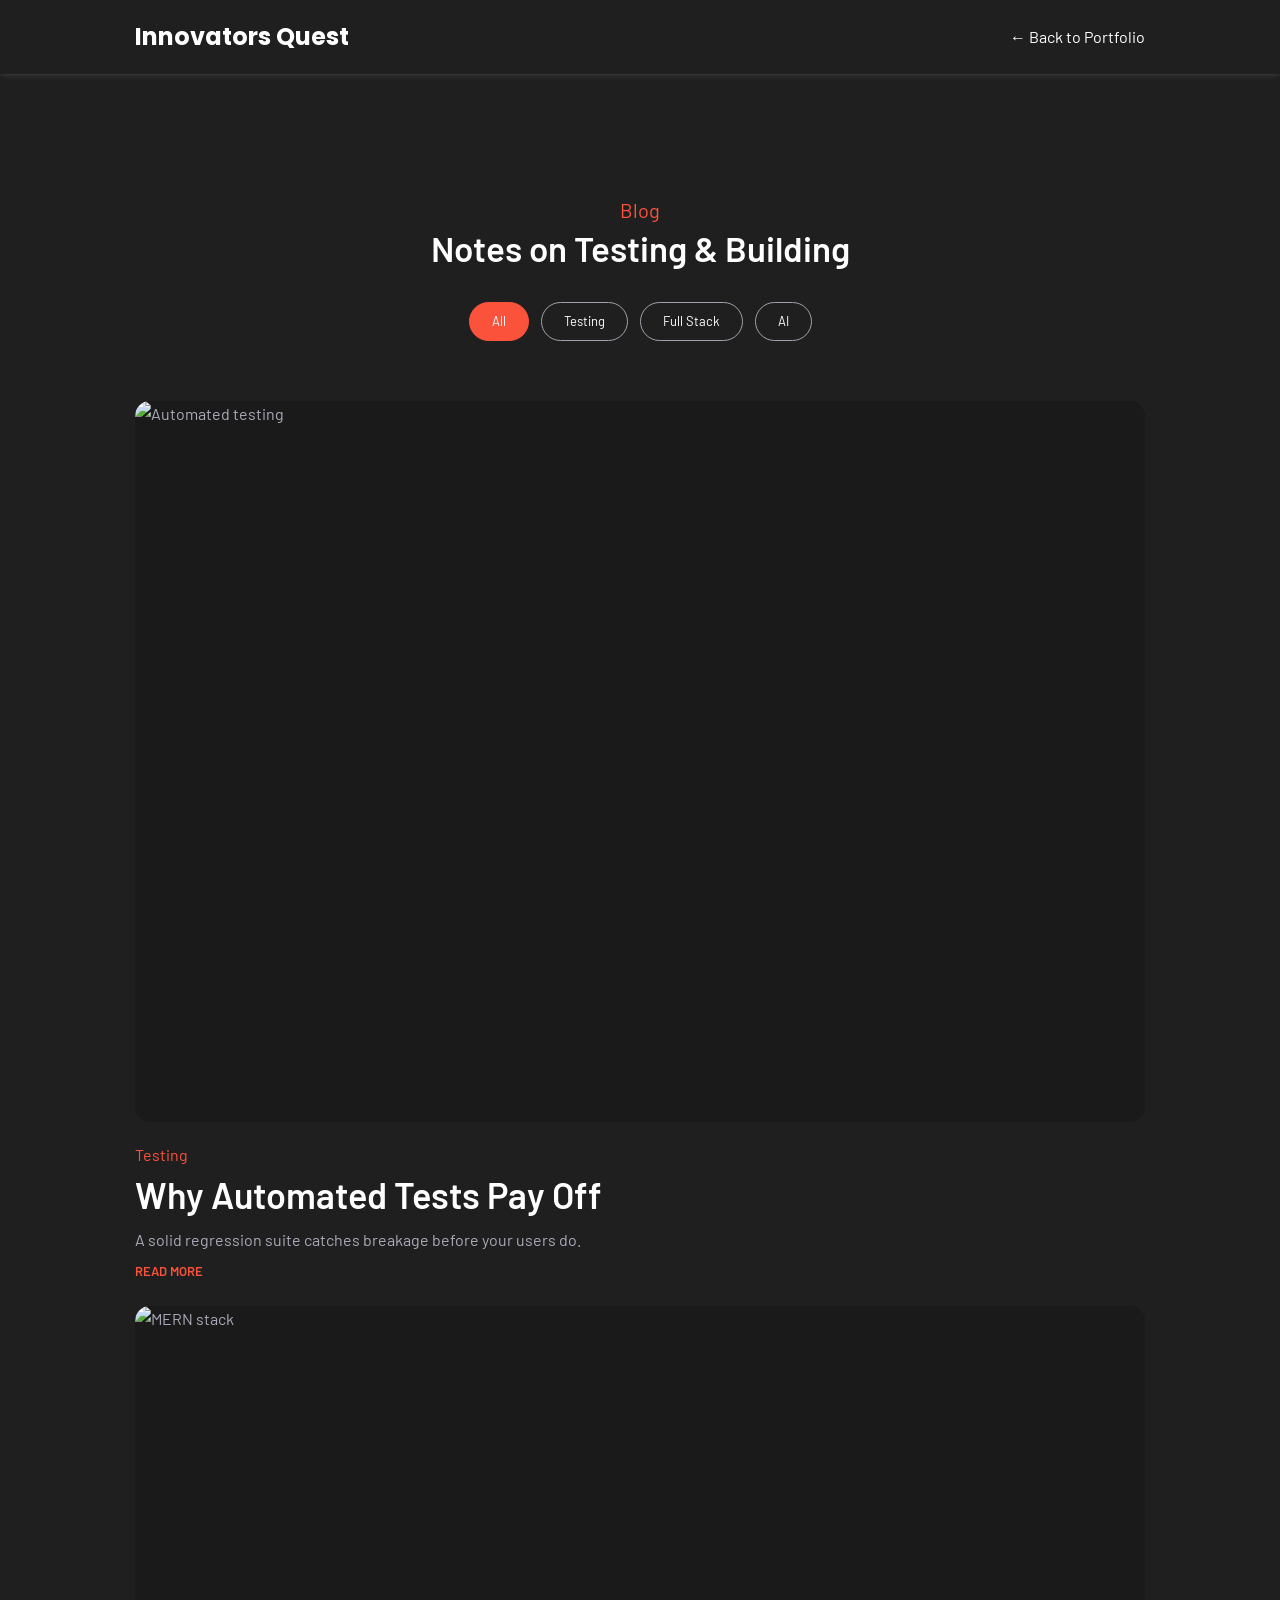
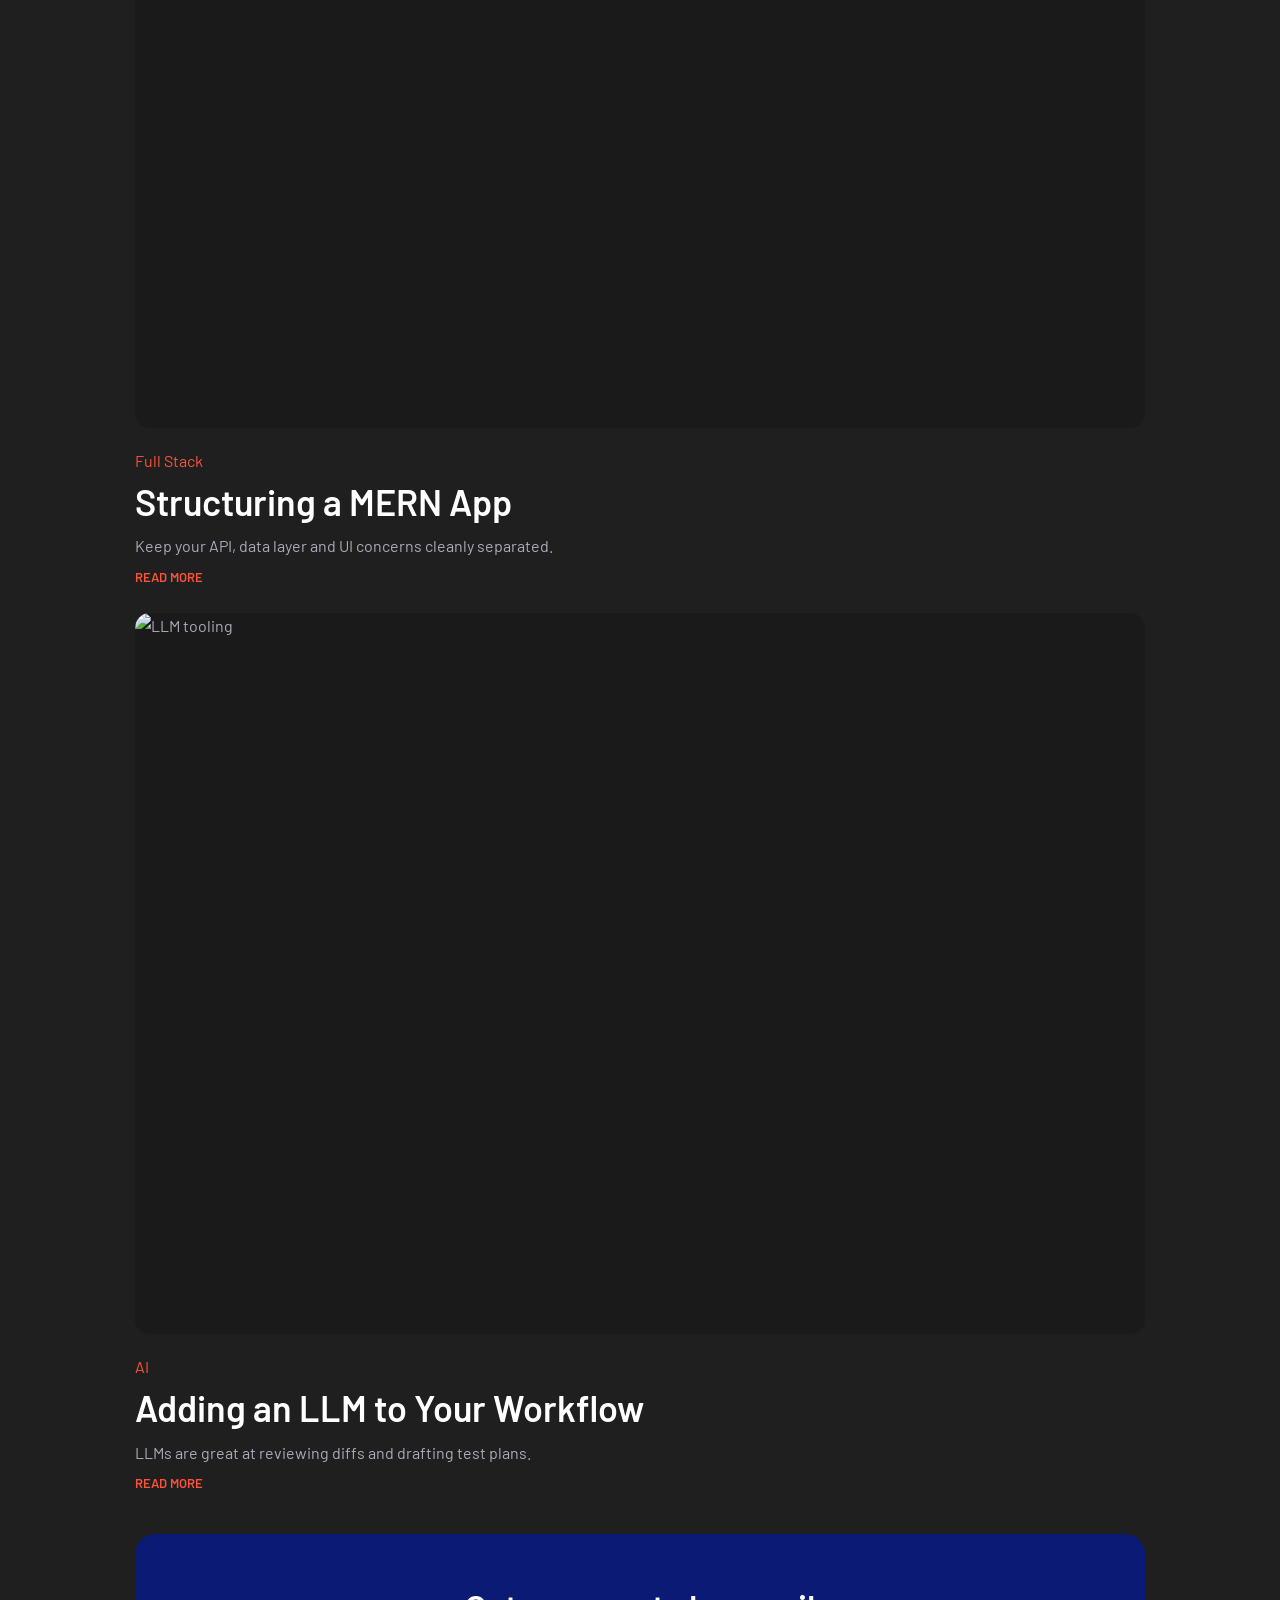
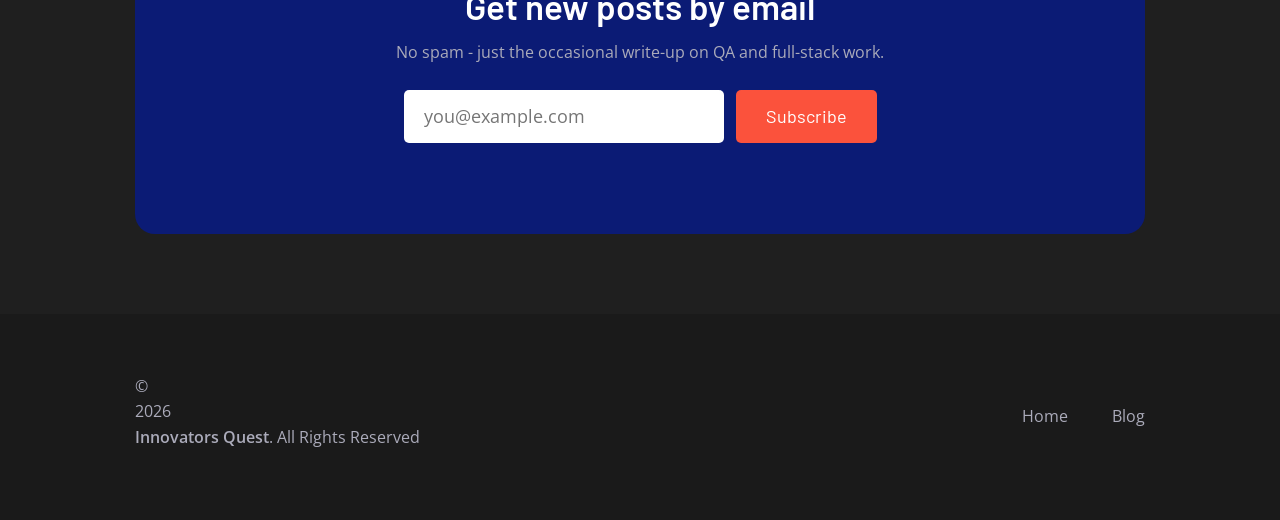
==== blog.html @ 0d6fc947 "Merge 3eff5c9c4f4bcba8e78af144f519bf8e26ef6549 into a4dbd5d0a70fa1d0705679da84990c3d1c585d44" ====
<!DOCTYPE html>
<html lang="en">

<head>
  <meta charset="UTF-8">
  <meta http-equiv="X-UA-Compatible" content="IE=edge">
  <meta name="viewport" content="width=device-width, initial-scale=1.0">
  <title>Blog - Innovators Quest</title>

  <link rel="shortcut icon" href="./favicon.svg" type="image/svg+xml">
  <link rel="stylesheet" href="./style.css">

  <link rel="preconnect" href="https://fonts.googleapis.com">
  <link rel="preconnect" href="https://fonts.gstatic.com" crossorigin>
  <link
    href="https://fonts.googleapis.com/css2?family=Barlow:wght@600;700&family=Open+Sans:wght@400;500;700&family=Poppins:wght@400;600&display=swap"
    rel="stylesheet">
</head>

<body id="top">

  <header style="position: sticky; top: 0; z-index: 10; background-color: var(--space-cadet); box-shadow: var(--shadow); padding-block: 18px;">
    <div class="container" style="display: flex; justify-content: space-between; align-items: center;">
      <a href="./index.html"><h1 class="logo">Innovators Quest</h1></a>
      <a href="./index.html" class="back-link" data-back>&larr; Back to Portfolio</a>
    </div>
  </header>

  <main>
    <section class="section blog blog-page">
      <div class="container">

        <p class="section-subtitle">Blog</p>
        <h2 class="h2 section-title">Notes on Testing &amp; Building</h2>

        <div class="filter-bar">
          <button class="filter-btn active" data-filter="all">All</button>
          <button class="filter-btn" data-filter="testing">Testing</button>
          <button class="filter-btn" data-filter="fullstack">Full Stack</button>
          <button class="filter-btn" data-filter="ai">AI</button>
        </div>

        <ul class="blog-list">

          <li class="blog-card" data-category="testing">
            <div class="card-banner">
              <a href="#"><img src="./images/blog-1.jpg" width="1181" height="843" loading="lazy" alt="Automated testing" class="img-cover"></a>
            </div>
            <p class="card-tag">Testing</p>
            <h3 class="h3 card-title"><a href="#">Why Automated Tests Pay Off</a></h3>
            <p class="card-excerpt">A solid regression suite catches breakage before your users do.</p>
            <p class="card-more" hidden>With Playwright and pytest you can turn a flaky manual checklist into a fast, repeatable pipeline that runs on every commit.</p>
            <button class="btn-readmore" data-readmore>Read more</button>
          </li>

          <li class="blog-card" data-category="fullstack">
            <div class="card-banner">
              <a href="#"><img src="./images/blog-2.jpg" width="1180" height="843" loading="lazy" alt="MERN stack" class="img-cover"></a>
            </div>
            <p class="card-tag">Full Stack</p>
            <h3 class="h3 card-title"><a href="#">Structuring a MERN App</a></h3>
            <p class="card-excerpt">Keep your API, data layer and UI concerns cleanly separated.</p>
            <p class="card-more" hidden>A predictable folder structure and thin controllers make a Node + Express + MongoDB backend far easier to test and extend.</p>
            <button class="btn-readmore" data-readmore>Read more</button>
          </li>

          <li class="blog-card" data-category="ai">
            <div class="card-banner">
              <a href="#"><img src="./images/blog-3.jpg" width="1180" height="843" loading="lazy" alt="LLM tooling" class="img-cover"></a>
            </div>
            <p class="card-tag">AI</p>
            <h3 class="h3 card-title"><a href="#">Adding an LLM to Your Workflow</a></h3>
            <p class="card-excerpt">LLMs are great at reviewing diffs and drafting test plans.</p>
            <p class="card-more" hidden>Feeding a pull request's diff to a model and asking for edge cases is a cheap way to catch bugs a human reviewer might skim past.</p>
            <button class="btn-readmore" data-readmore>Read more</button>
          </li>

        </ul>

        <section class="newsletter">
          <h2 class="h2">Get new posts by email</h2>
          <p>No spam - just the occasional write-up on QA and full-stack work.</p>
          <form class="newsletter-form" data-newsletter>
            <input type="email"  class="newsletter-input" placeholder="you@example.com" aria-label="Email address">
            <button type="submit" class="newsletter-btn">Subscribe</button>
          </form>
          <p class="newsletter-msg" data-msg></p>
        </section>

      </div>
    </section>
  </main>

  <footer class="footer">
    <div class="container">
      <p class="copyright">
        &copy; <span data-year>2026</span> <a href="./index.html" class="copyright-link">Innovators Quest</a>. All Rights Reserved
      </p>
      <ul class="footer-list">
        <li><a href="./index.html" class="footer-link">Home</a></li>
        <li><a href="./blog.html" class="footer-link">Blog</a></li>
      </ul>
    </div>
  </footer>

  <script src="./blog.js"></script>

</body>

</html>
---- style.css ----
/* *\
  #style.css
\* */

:root {
  /**
   * colors
   */

  --cadet-blue-crayola: hsl(240, 10%, 70%);
  --gold-web-golden: hsl(50, 100%, 54%);
  --vivid-sky-blue: hsl(196, 84%, 63%);
  --midnight-blue: hsl(231, 83%, 25%);
  --minion-yellow: hsl(50, 100%, 64%);
  --independence: hsl(0, 0%, 10%);
  /* hsl(225, 24%, 27%) */
  --orange-soda: hsl(7, 96%, 61%);
  --space-cadet: hsl(0, 0%, 12%);
  --fiery-rose: hsl(353, 83%, 65%);
  --klein-blue: hsl(230, 80%, 39%);
  --bluetiful: hsl(222, 88%, 55%);
  --glaucous: hsl(230, 52%, 63%);
  --manatee: hsl(254, 7%, 65%);
  --rufous: hsl(2, 85%, 35%);
  --black: hsl(0, 0%, 0%);
  --white: hsl(0, 0%, 100%);

  /**
   * typography
   */

  --ff-open-sans: "Open Sans", sans-serif;
  --ff-barlow: "Barlow", sans-serif;
  --ff-poppins: "Poppins", sans-serif;

  --fs-1: 3.5rem;
  --fs-2: 3rem;
  --fs-3: 2.4rem;
  --fs-4: 2rem;
  --fs-5: 1.8rem;
  --fs-6: 1.3rem;

  --fw-600: 600;
  --fw-700: 700;

  /**
   * border radius
   */

  --radius-5: 5px;
  --radius-10: 10px;
  --radius-15: 15px;
  --radius-20: 20px;

  /**
   * spacing
   */

  --section-padding: 60px;

  /**
   * shadow
   */

  --shadow: 0 -5px 10px var(--manatee);

  /**
   * transition
   */

  --transition-1: 0.05s ease;
  --transition-2: 0.25s ease;
  --cubic-out: cubic-bezier(0.33, 0.85, 0.56, 1.02);
}

/* *\
  #RESET
\* */

*,
*::before,
*::after {
  margin: 0;
  padding: 0;
  box-sizing: border-box;
}

li {
  list-style: none;
}

a {
  text-decoration: none;
  color: inherit;
}

a,
img,
span,
input,
strong,
button,
textarea,
ion-icon {
  display: block;
}

img {
  height: auto;
}

ion-icon {
  pointer-events: none;
  color: var(--white);
}

button,
input,
textarea {
  background: none;
  border: none;
  font: inherit;
}

button {
  cursor: pointer;
}

input,
textarea {
  width: 100%;
}

address {
  font-style: normal;
}

html {
  font-size: 10px;
  font-family: var(--ff-open-sans);
  scroll-behavior: smooth;
}

body {
  background-color: var(--space-cadet);
  color: var(--cadet-blue-crayola);
  font-size: 1.6rem;
  line-height: 1.6;
  overflow-x: hidden;
}

:focus-visible {
  outline-offset: 4px;
}

::-webkit-scrollbar {
  width: 15px;
}

::-webkit-scrollbar-track {
  background-color: hsl(0, 0%, 95%);
}

::-webkit-scrollbar-thumb {
  background-color: hsl(0, 0%, 80%);
}

::-webkit-scrollbar-thumb:hover {
  background-color: hsl(0, 0%, 70%);
}

/* *\
  #REUSED STYLE
\* */

.container {
  padding-inline: 20px;
}

.btn {
  color: var(--white);
  font-family: var(--ff-barlow);
  font-size: var(--fs-5);
  font-weight: var(--fw-600);
  max-width: max-content;
  padding: var(--padding, 10px 40px);
  border-radius: 50px;
  transition: var(--transition-2);
}

.btn-primary.blue {
  bckground-color: var(--klein-blue);
}

.btn-primary.blue:is(:hover, :focus) {
  background-color: var(--orange-soda);
}

.img-cover {
  width: 100%;
  height: 100%;
  object-fit: cover;
}

.section {
  padding-block: var(--section-padding);
}

.rounded {
  border-radius: 0.5rem;
}
.section-heading {
  color: var#070606;
  text-align: center;
  margin-bottom: 1rem;
  line-height: 0.5;
}
.section-heading span {
  color: #3dcfd3;
}
.section-heading + p {
  color: #898989;
  font-family: "Lato", sans-serif;
  margin-bottom: 8rem;
  text-align: center;
}
section.services {
  background: #f2f2f2;
}
section.services .card-wrapper {
  display: grid;
  grid-template-columns: repeat(3, 1fr);
  grid-column-gap: 2rem;
  grid-row-gap: 6rem;
}
section.services .card-wrapper .card {
  background: white;
  padding: 3rem 2rem;
  position: relative;
  padding-top: 5rem;
  height:auto;
  text-align: center;
  transition: all 0.3s ease;
  -webkit-transition: all 0.3s ease;
  -moz-transition: all 0.3s ease;
  -ms-transition: all 0.3s ease;
  -o-transition: all 0.3s ease;
}
section.services .card-wrapper .card img {
  position: absolute;
  top: -2.5rem;
  left: 50%;
  transform: translateX(-50%);
  -webkit-transform: translateX(-50%);
  -moz-transform: translateX(-50%);
  -ms-transform: translateX(-50%);
  -o-transform: translateX(-50%);
}
section.services .card-wrapper .card h2 {
  font-weight: 400;
  font-size: 1.2rem;
  margin-bottom: 0.5rem;
}
section.services .card-wrapper .card p {
  font-family: "Lato", sans-serif;
  color: var#898989;
  line-height: 1.6;
}

section.services .card-wrapper .card:hover {
  background: rgb(36, 36, 36);
}
section.services .card-wrapper .card:hover h2,
section.services .card-wrapper .card:hover p {
  color: white;
}
section.freelancer {
  text-align: center;
  background: linear-gradient(rgba(0, 0, 0, 0.7), rgba(0, 0, 0, 0.7)),
    url(../images/camera.png);
  color: white;
  clip-path: polygon(0 0, 100% 0, 100% 100%, 67% 80%, 0 100%);
  padding-bottom: 14rem;
}
section.freelancer h1 {
  font-size: 3rem;
  margin-bottom: 0.5rem;
}

.section-subtitle {
  color: var(--orange-soda);
  font-family: var(--ff-barlow);
  font-size: var(--fs-4);
  text-align: center;
}

.h2,
.h3 {
  color: var(--white);
  font-family: var(--ff-barlow);
  font-weight: var(--fw-600);
  line-height: 1.3;
}

.h2 {
  font-size: var(--fs-2);
}

.h3 {
  font-size: var(--fs-3);
}

.section-title,
.section-text {
  text-align: center;
}

/* *\
  #HEADER
\* */

.header {
  position: absolute;
  padding-block: 15px;
  width: 100%;
  background-color: var(--space-cadet);
  height: 65px;
  box-shadow: var(--shadow);
  overflow: hidden;
  transition: 0.25s var(--cubic-out);
  z-index: 4;
}

.header.nav-active {
  height: 335px;
  transition-duration: 0.35s;
}

.header > .container {
  display: flex;
  justify-content: space-between;
  align-items: center;
}

.logo {
  color: var(--white);
  font-family: var(--ff-poppins);
  font-size: 2.4rem;
}

.nav-toggle-btn {
  font-size: 3rem;
}

.nav-toggle-btn .close-icon,
.nav-toggle-btn.active .menu-icon {
  display: none;
}

.nav-toggle-btn.active .close-icon,
.nav-toggle-btn .menu-icon {
  display: block;
}

.navbar {
  position: absolute;
  top: 65px;
  left: 0;
  width: 100%;
  padding-inline: 20px;
  visibility: hidden;
  opacity: 0;
  transition: var(--transition-2);
}

.header.nav-active .navbar {
  visibility: visible;
  opacity: 1;
}

.navbar-link {
  color: var(--white);
  font-family: var(--ff-barlow);
  padding-block: 3px;
  transition: var(--transition-1);
}

.navbar-link:is(:hover, :focus) {
  color: var(--orange-soda);
}

.navbar .btn {
  background-color: var(--orange-soda);
  margin-block-start: 15px;
}

/* *\
  #HERO
\* */

.elem,
.rotate-img {
  display: none;
}

.hero {
  background-image: url("./images/hero-bg.jpg");
  background-repeat: no-repeat;
  background-size: cover;
  background-position: center;
  padding-block: 100px var(--section-padding);
  min-height: 100vh;
  display: grid;
  place-items: center;
}

.hero-banner {
  width: 150px;
  height: 172px;
  background-color: var(--independence);
  border-radius: var(--radius-10);
  margin-inline: auto;
  margin-block-end: 30px;
}

.hero-banner img {
  border-radius: inherit;
}

.hero-content {
  text-align: center;
  color: var(--white);
}

.hero-title {
  font-family: var(--ff-barlow);
  font-size: var(--fs-5);
  font-weight: var(--fw-600);
  line-height: 1.3;
  margin-block-end: 14px;
}

.hero-title strong {
  font-size: var(--fs-1);
  font-weight: inherit;
  margin-block-end: 8px;
}

.hero-text {
  margin-block-end: 25px;
}

.btn-group {
  display: flex;
  flex-wrap: wrap;
  justify-content: center;
  align-items: center;
  gap: 10px;
}

/* *\
  #ABOUT
\* */

.abs-img,
.abs-icon {
  display: none;
}

.about {
  padding-block-start: 120px;
}

.about-banner {
  background-color: var(--independence);
  border-radius: var(--radius-10);
  margin-block-end: 30px;
}

.about-banner > .img-cover {
  border-radius: inherit;
}

.about :is(.section-title, .section-subtitle, .section-text) {
  text-align: left;
}

.about :is(.section-title, .section-text) {
  margin-block-end: 30px;
}

/* *\
  #PORTFOLIO
\* */

.portfolio .section-title {
  margin-block-end: 18px;
}

.portfolio .section-text {
  margin-block-end: 80px;
}

.portfolio-list {
  display: grid;
  gap: 60px;
}

.portfolio-card {
  background-color: var(--independence);
  background-repeat: no-repeat;
  background-size: cover;
  background-position: center;
  padding: 80px 20px;
  border-radius: var(--radius-20);
  font-family: var(--ff-barlow);
  color: var(--white);
  font-weight: var(--fw-600);
  transition: var(--transition-2);
}

.portfolio-list > li:nth-child(even) .card-content {
  margin-inline-start: auto;
}

.portfolio-card .card-subtitle {
  color: var(--orange-soda);
  margin-block-end: 5px;
}

.portfolio-card .card-title {
  max-width: 20ch;
  margin-block-end: 20px;
}

.portfolio-card .btn-link {
  display: flex;
  align-items: center;
  gap: 5px;
  font-size: var(--fs-6);
  text-transform: uppercase;
}

.portfolio-card .btn-link ion-icon {
  color: var(--orange-soda);
  font-size: 1.6rem;
}

/* *\
  #SKILLS
\* */

.skills .section-title {
  margin-block-end: 20px;
}

.skills .section-text {
  margin-block-end: 70px;
}

.skills-list {
  display: grid;
  gap: 25px;
}

.skills-item .wrapper {
  display: flex;
  justify-content: space-between;
  align-items: center;
  margin-block-end: 10px;
}

.skills-title,
.skills-data {
  color: var(--white);
  font-size: var(--fs-5);
  font-family: var(--ff-barlow);
  font-weight: var(--fw-600);
}

.skills-progress-box {
  background-color: var(--white);
  height: 8px;
  border-radius: var(--radius-10);
}

.skills-progress {
  background-color: var(--orange-soda);
  height: 100%;
  border-radius: inherit;
}

/* *\
  #CONTACT
\* */

.contact-card {
  background-color: var(--midnight-blue);
  padding: 50px 25px;
  border-radius: var(--radius-20);
}

.contact-card .card-subtitle {
  color: var(--orange-soda);
  font-family: var(--ff-barlow);
  font-size: var(--fs-4);
  font-weight: var(--fw-600);
}

.contact .section-title {
  text-align: left;
  margin-block-end: 30px;
}

.contact-form {
  margin-block-end: 50px;
}

.contact-input {
  background-color: var(--white);
  color: var(--manatee);
  border-radius: var(--radius-5);
  padding: 15px 25px;
  font-size: var(--fs-5);
  margin-block-end: 15px;
}

.contact-input::placeholder {
  color: inherit;
}

textarea.contact-input {
  resize: vertical;
  min-height: 100px;
  height: 180px;
  max-height: 300px;
}

.btn-submit {
  background-color: var(--orange-soda);
  color: var(--white);
  font-family: var(--ff-barlow);
  font-size: var(--fs-5);
  width: 100%;
  padding: 10px;
  border-radius: var(--radius-5);
  transition: var(--transition-2);
}

.btn-submit:is(:hover, :focus) {
  background-color: var(--white);
  color: var(--black);
}

.contact-item {
  display: flex;
  align-items: center;
  gap: 15px;
}

.contact-item:not(:last-child) {
  margin-block-end: 20px;
}

.contact-icon {
  background-color: var(--glaucous);
  font-size: 2.4rem;
  padding: 20px;
  border-radius: 50%;
}

.contact-item-title {
  color: var(--white);
  font-family: var(--ff-barlow);
  font-size: var(--fs-4);
  font-weight: var(--fw-600);
}

.contact-item-link {
  transition: var(--transition-1);
}

.contact-item-link:not(address):is(:hover, :focus) {
  color: var(--white);
}

/* *\
  #BLOG
\* */

.blog {
  padding-block-end: 120px;
}

.blog .section-title {
  margin-block-end: 20px;
}

.blog .section-text {
  margin-block-end: 80px;
}

.blog-list {
  display: grid;
  gap: 40px;
}

.blog-card {
  font-family: var(--ff-barlow);
}

.blog-card .card-banner {
  background-color: var(--independence);
  border-radius: var(--radius-15);
  overflow: hidden;
  margin-block-end: 20px;
}

.blog-card .card-banner img {
  transition: var(--transition-2);
}

.blog-card .card-banner a:is(:hover, :focus) img {
  transform: scale(1.1);
}

.blog-card .card-banner:focus-within {
  outline: 2px solid var(--white);
  outline-offset: 4px;
}

.blog-card .card-tag {
  color: var(--orange-soda);
  margin-block-end: 5px;
}

.blog-card .card-title {
  color: var(--white);
  font-weight: var(--fw-600);
  line-height: 1.3;
}

.blog-card .card-title a {
  transition: var(--transition-2);
}

.blog-card .card-title a:is(:hover, :focus) {
  color: var(--orange-soda);
}

/* *\
  #FOOTER
\* */

.footer {
  background-color: var(--independence);
  padding-block: 60px;
}

.copyright {
  max-width: max-content;
  margin-inline: auto;
  margin-block-end: 10px;
}

.copyright-link {
  display: inline-block;
  transition: var(--transition-2);
  font-weight: var(--fw-600);
}

.copyright-link:is(:hover, :focus) {
  color: var(--white);
}

.footer-list {
  max-width: max-content;
  margin-inline: auto;
}

.footer-list * {
  display: inline-block;
}

.footer-list > li:not(:last-child) {
  margin-inline-end: 40px;
}

.footer-link {
  transition: var(--transition-2);
}

.footer-link:is(:hover, :focus) {
  color: var(--white);
}

/* *\
  #BACK TO TOP
\* */

.back-to-top {
  color: var(--white);
  font-size: 1.3rem;
  position: fixed;
  bottom: 160px;
  right: -30px;
  transform: rotate(0.25turn);
  opacity: 0;
  visibility: hidden;
  transition: var(--transition-2);
  z-index: 1;
}

.back-to-top.active {
  right: -5px;
  opacity: 1;
  visibility: visible;
}

.back-to-top::after {
  content: "";
  position: absolute;
  top: 10px;
  left: calc(100% + 7px);
  width: 100px;
  height: 1px;
  background-color: var(--white);
}

/* *\
  #MEDIA QUERIES
\* */

/**
 * responsive for larger than 600px screen
 */

@media (min-width: 600px) {
  /**
   * PORTFOLIO
   */

  .portfolio-list li:nth-child(even) .card-content {
    margin-inline-start: 50%;
  }
}

/**
 * responsive for larger than 768px screen
 */

@media (min-width: 768px) {
  /**
   * PORTFOLIO
   */

  .portfolio-card {
    background-size: 100%;
    padding-inline: 80px;
  }

  .portfolio-card:is(:hover, :focus) {
    background-size: 130%;
  }

  /**
   * SKILLS, BLOG
   */

  .skills-list,
  .blog-list {
    grid-template-columns: 1fr 1fr;
    column-gap: 50px;
  }
}

/**
 * responsive for larger than 992px screen
 */

@media (min-width: 992px) {
  /**
   * CUSTOM PROPERTY
   */

  :root {
    /**
     * typography
     */

    --fs-1: 6.4rem;
    --fs-2: 3.5rem;
    --fs-3: 3.6rem;

    /**
     * spacing
     */

    --section-padding: 80px;

    /**
     * colors
     */

    --klein-blue: hsl(230, 80% 39%);
  }

  /**
   * REUSED STYLE
   */

  .container {
    max-width: 1050px;
    margin-inline: auto;
  }

  /**
   * HEADER
   */

  .nav-toggle-btn {
    display: none;
  }

  .header,
  .header.nav-active {
    background-color: transparent;
    box-shadow: none;
    height: unset;
    padding-block: 30px;
  }

  .header.active {
    background-color: var(--space-cadet);
    box-shadow: var(--shadow);
    padding-block: 20px;
  }

  .navbar {
    all: unset;
  }

  .navbar-list {
    display: flex;
    align-items: center;
    gap: 30px;
  }

  .navbar .btn {
    margin-block-start: 0;
    --padding: 7px 30px;
  }

  /**
   * HERO
   */

  .hero .container {
    display: grid;
    grid-template-columns: 1fr 1fr;
    align-items: center;
  }

  .hero-content {
    text-align: left;
  }

  .btn-group {
    justify-content: flex-start;
  }

  .hero-title span {
    font-size: 3rem;
  }

  .hero-title {
    --fs-5: 2.2rem;
    margin-block-end: 25px;
  }

  .hero-text {
    margin-block-end: 25px;
    font-size: var(--fs-5);
  }

  .hero-banner {
    position: relative;
    margin-block-end: 0;
    order: 1;
    width: 340px;
    height: 390px;
    margin-inline: 0;
    margin-inline-start: auto;
  }

  .elem {
    position: absolute;
    display: flex;
    align-items: center;
    gap: 10px;
    background-color: var(--white);
    border-radius: var(--radius-10);
    padding: 20px;
  }

  .elem-1 {
    top: 20px;
    left: -130px;
  }

  .elem-1 .elem-title {
    color: var(--vivid-sky-blue);
  }

  .elem-2 {
    bottom: 30px;
    right: -80px;
  }

  .elem-2 .elem-title {
    color: var(--fiery-rose);
  }

  .elem-title {
    font-size: 4.5rem;
    line-height: 1.1;
  }

  .elem-text {
    max-width: 10ch;
    color: var(--black);
    font-weight: var(--fw-700);
    line-height: 1.1;
  }

  .elem-3 {
    top: -40px;
    right: -30px;
  }

  .elem-3 ion-icon {
    color: var(--minion-yellow);
    font-size: 6rem;
  }

  .rotate-img {
    display: block;
    position: absolute;
    bottom: -60px;
    left: -60px;
    width: 120px;
    animation: rotate-360 15s linear infinite reverse;
  }

  @keyframes rotate360 {
    0% {
      transform: rotate(0);
    }
    100% {
      transform: rotate(1turn);
    }
  }

  /**
   * ABOUT
   */

  .about {
    padding-block: 180px;
  }

  .about .container {
    display: grid;
    grid-template-columns: 1fr 1fr;
    align-items: center;
    gap: 80px;
  }

  .about-banner {
    position: relative;
    margin-block-end: 0;
  }

  .abs-img,
  .abs-icon {
    display: block;
    position: absolute;
  }

  .abs-img {
    width: 250px;
    height: 250px;
    object-fit: cover;
    border-radius: inherit;
    bottom: -150px;
    left: -100px;
  }

  .abs-icon {
    font-size: 5rem;
    padding: 20px;
    border-radius: inherit;
  }

  .abs-icon-1 {
    top: 50px;
    left: -120px;
    background-color: var(--bluetiful);
  }

  .abs-icon-2 {
    top: 5px;
    right: -30px;
    background-color: var(--gold-web-golden);
  }

  .abs-icon-3 {
    bottom: -40px;
    left: 250px;
    background-color: var(--rufous);
  }
  .abs-icon-4 {
    top: 200px;
    right: -50px;
    background-color: rgb(89, 172, 255);
  }

  /**
   * PORTFOLIO
   */

  .portfolio-card .card-subtitle {
    font-size: var(--fs-5);
  }

  .portfolio-card .btn-link {
    --fs-6: 1.6rem;
  }

  /**
   * SKILLS
   */

  .skills-list {
    column-gap: 100px;
  }

  /**
   * CONTACT
   */

  .contact-card {
    padding: 100px;
  }

  .contact .wrapper {
    display: grid;
    grid-template-columns: 1fr 1fr;
    gap: 80px;
  }

  .contact-form {
    margin-block-end: 0;
  }

  .contact-item {
    gap: 25px;
  }

  .contact-icon {
    padding: 30px;
  }

  /**
   * BLOG
   */

  .blog {
    padding-block-end: 180px;
  }

  .blog-list {
    grid-template-columns: repeat(1, 1fr);
    gap: 25px;
  }

  /**
   * FOOTER
   */

  .footer .container {
    display: flex;
    justify-content: space-between;
    align-items: center;
  }

  .copyright,
  .footer-list {
    margin-inline: 0;
  }

  .hover-div1 {
    animation: hoverAnimation1 1.5s infinite alternate;
  }

  @keyframes hoverAnimation1 {
    0% {
      transform: translateY(-10);
    }
    100% {
      transform: translateY(
        10px
      ); /* Change this value to adjust the hover height */
    }
  }

  .hover-div2 {
    animation: hoverAnimation1 1s infinite alternate;
  }

  @keyframes hoverAnimation2 {
    0% {
      transform: translateY(0);
    }
    100% {
      transform: translateY(
        15px
      ); /* Change this value to adjust the hover height */
    }
  }

  .hover-div3 {
    animation: hoverAnimation3 1.2s infinite alternate;
  }

  @keyframes hoverAnimation3 {
    0% {
      transform: translateY(0);
    }
    100% {
      transform: translateY(
        -10px
      ); /* Change this value to adjust the hover height */
    }
  }
}


/*-----------------------------------*\
  #BLOG PAGE EXTRAS
\*-----------------------------------*/

.back-link {
  color: var(--white);
  font-family: var(--ff-barlow);
  transition: var(--transition-2);
}

.back-link:is(:hover, :focus) {
  color: var(--orange-soda);
}

.blog-page {
  padding-block: 120px 80px;
}

.filter-bar {
  display: flex;
  flex-wrap: wrap;
  justify-content: center;
  gap: 12px;
  margin-block: 30px 60px;
}

.filter-btn {
  color: var(--white);
  font-family: var(--ff-barlow);
  font-size: var(--fs-6);
  border: 1px solid var(--manatee);
  padding: 8px 22px;
  border-radius: 50px;
  transition: var(--transition-2);
}

.filter-btn:is(:hover, :focus) {
  border-color: var(--orange-soda);
  color: var(--orange-soda);
}

.filter-btn.active {
  background-color: var(--orange-soda);
  border-color: var(--orange-soda);
  color: var(--white);
}

.card-excerpt,
.card-more {
  color: var(--cadet-blue-crayola);
  margin-block: 8px;
}

.btn-readmore {
  color: var(--orange-soda);
  font-family: var(--ff-barlow);
  font-weight: var(--fw-600);
  text-transform: uppercase;
  font-size: var(--fs-6);
  margin-block-start: 6px;
}

.btn-readmore:is(:hover, :focus) {
  color: var(--white);
}

.newsletter {
  background-color: var(--midnight-blue);
  border-radius: var(--radius-20);
  padding: 50px 25px;
  text-align: center;
  margin-block-start: 40px;
}

.newsletter .h2 {
  margin-block-end: 10px;
}

.newsletter-form {
  display: flex;
  flex-wrap: wrap;
  justify-content: center;
  gap: 12px;
  margin-block-start: 25px;
}

.newsletter-input {
  max-width: 320px;
  background-color: var(--white);
  color: var(--manatee);
  border-radius: var(--radius-5);
  padding: 12px 20px;
  font-size: var(--fs-5);
}

.newsletter-btn {
  background-color: var(--orange-soda);
  color: var(--white);
  font-family: var(--ff-barlow);
  font-size: var(--fs-5);
  padding: 12px 30px;
  border-radius: var(--radius-5);
  transition: var(--transition-2);
}

.newsletter-btn:is(:hover, :focus) {
  background-color: var(--white);
  color: var(--black);
}

.newsletter-msg {
  margin-block-start: 15px;
  min-height: 1.6em;
  font-family: var(--ff-barlow);
}


/*-----------------------------------*\
  #CONTACT FORM THEME OVERRIDE
\*-----------------------------------*/

.contact .wrapper .contact-input {
  color: var(--white);
}
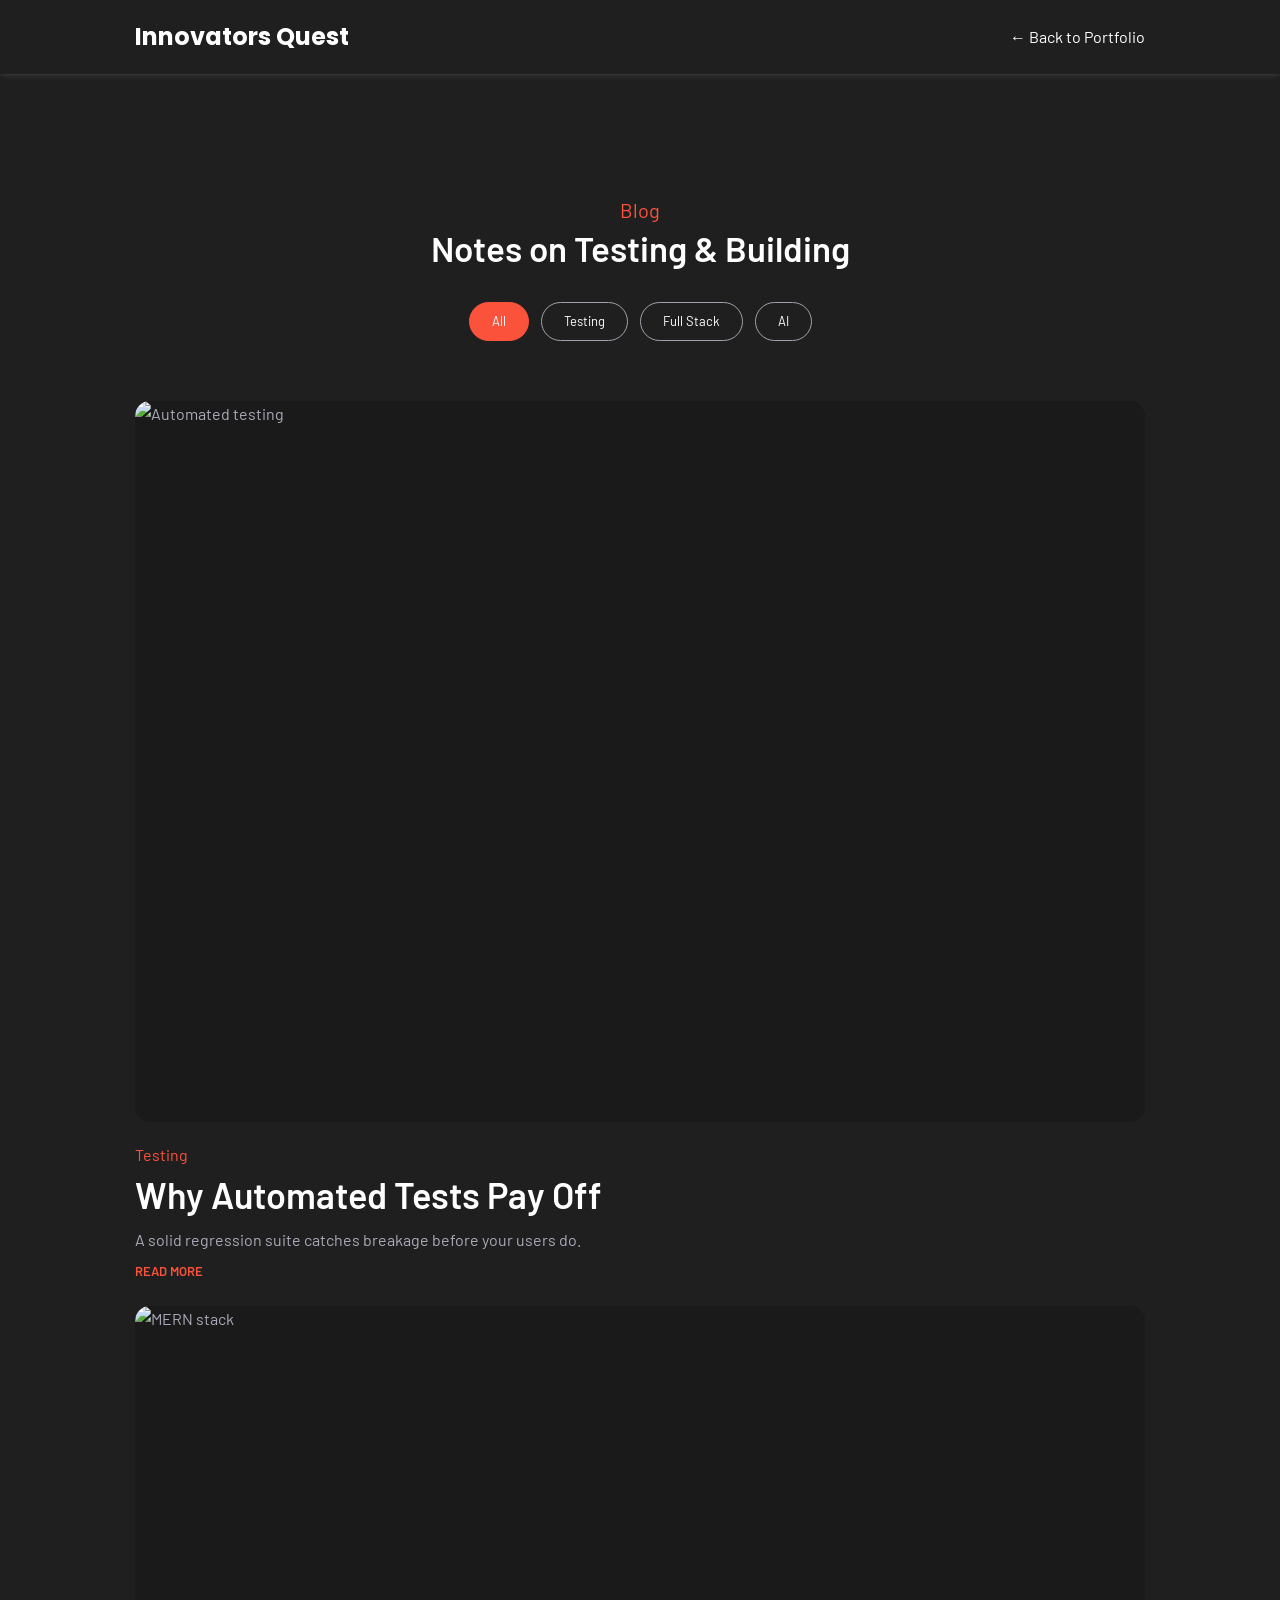
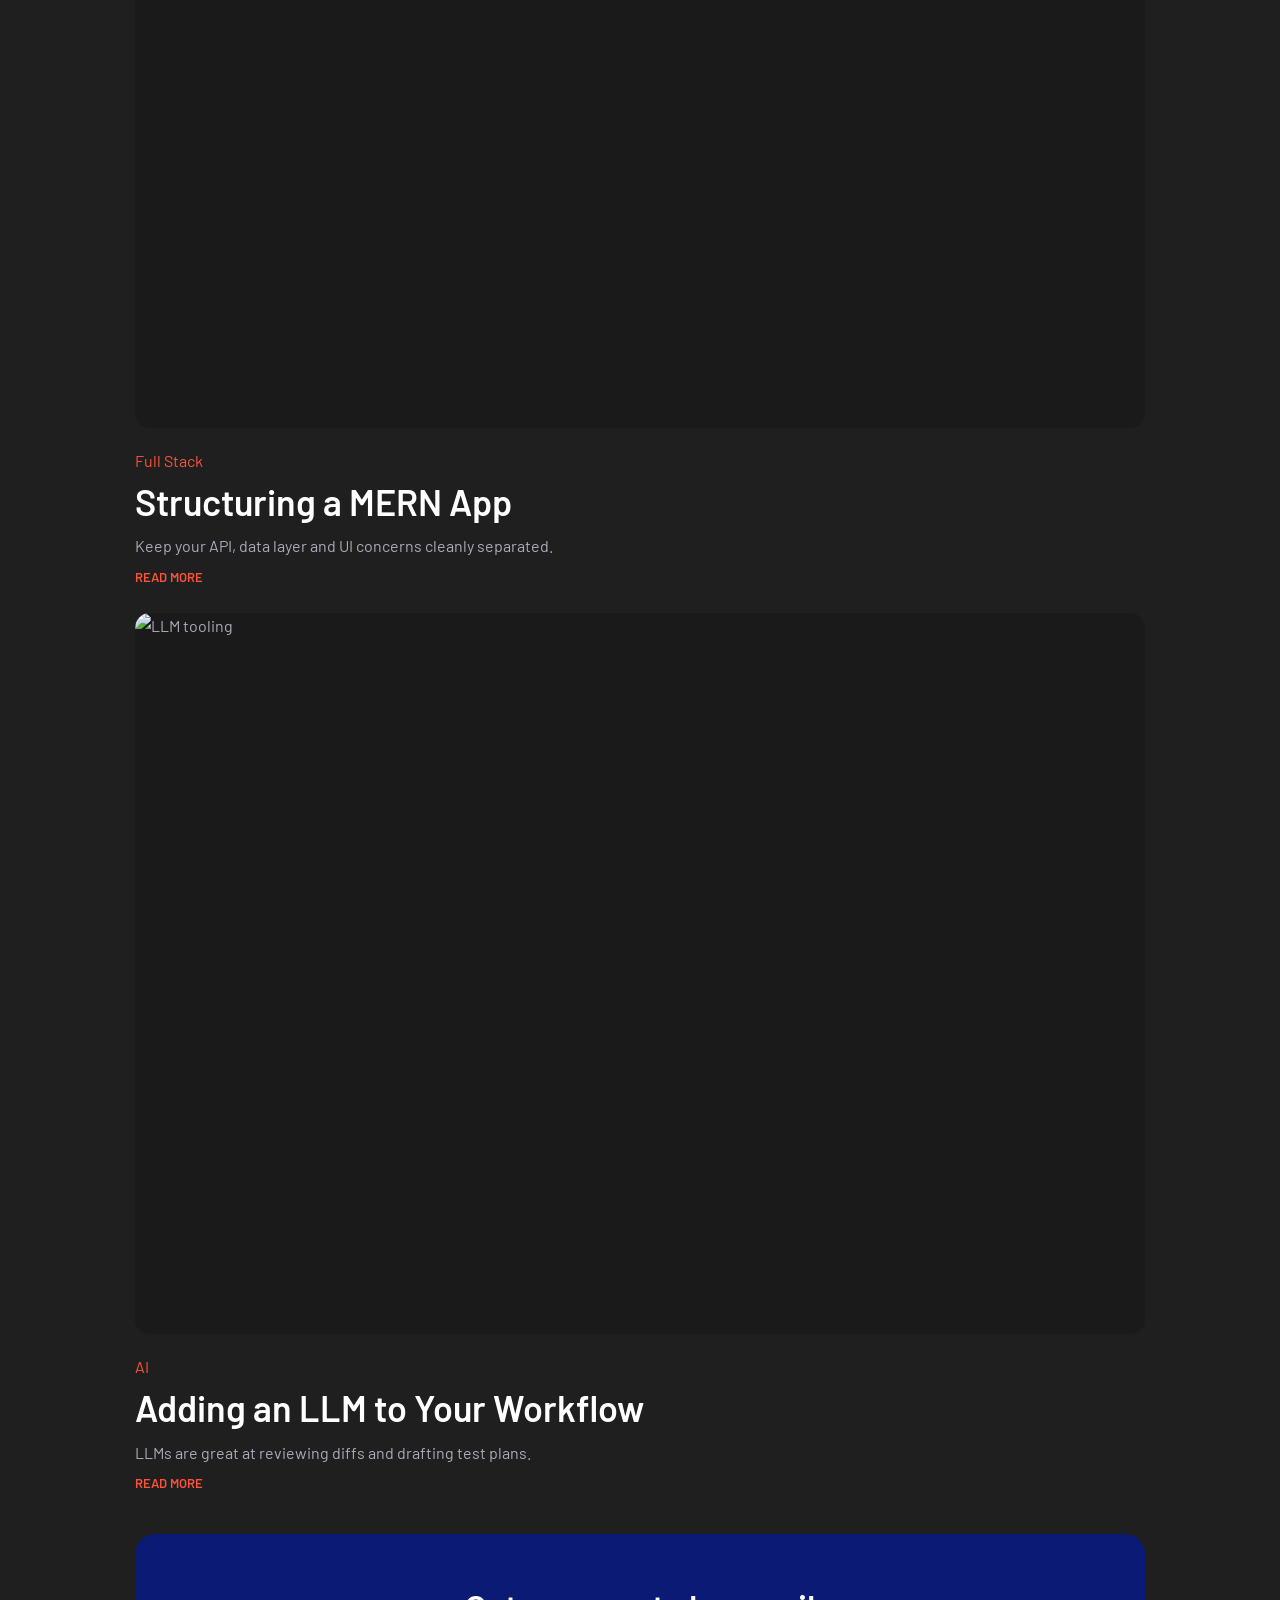
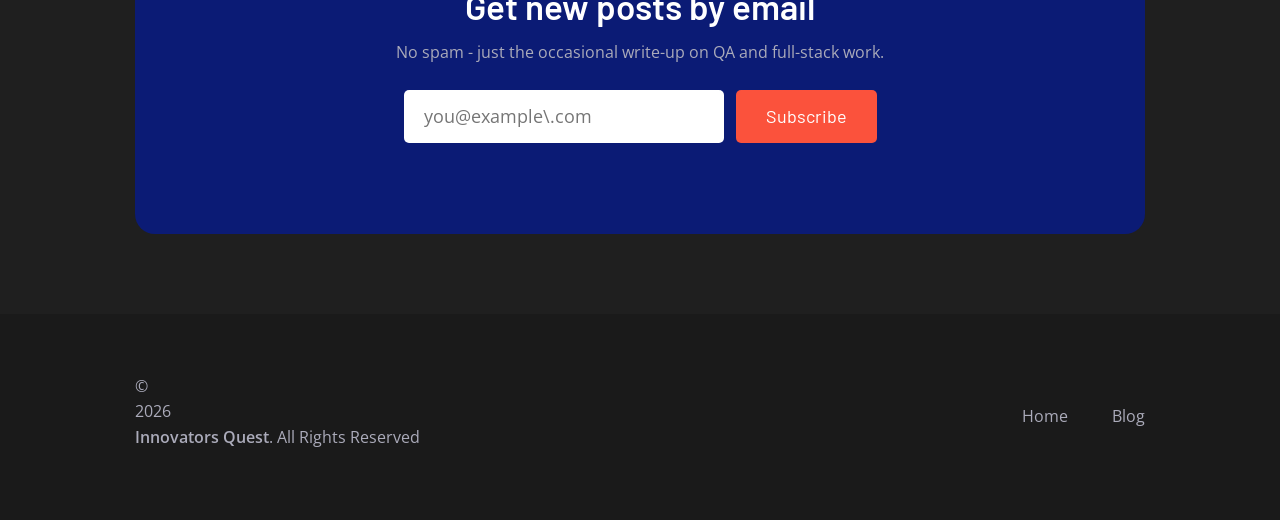
==== commit f2ffdb34: "Merge bb9136048b105ac6a835c4923e362810b622d512 into a4dbd5d0a70fa1d0705679da84990c3d1c585d44" ====
--- a/blog.html
+++ b/blog.html
@@ -81,7 +81,7 @@
           <h2 class="h2">Get new posts by email</h2>
           <p>No spam - just the occasional write-up on QA and full-stack work.</p>
           <form class="newsletter-form" data-newsletter>
-            <input type="email"  class="newsletter-input" placeholder="you@example.com" aria-label="Email address">
+            <input type="email" class="newsletter-input" placeholder="you@example\.com" aria-label="Email address">
             <button type="submit" class="newsletter-btn">Subscribe</button>
           </form>
           <p class="newsletter-msg" data-msg></p>
@@ -94,7 +94,7 @@
   <footer class="footer">
     <div class="container">
       <p class="copyright">
-        &copy; <span data-year>2026</span> <a href="./index.html" class="copyright-link">Innovators Quest</a>. All Rights Reserved
+        &copy; <span data-year>2000</span> <a href="./index.html" class="copyright-link">Innovators Quest</a>. All Rights Reserved
       </p>
       <ul class="footer-list">
         <li><a href="./index.html" class="footer-link">Home</a></li>
--- a/style.css
+++ b/style.css
@@ -228,7 +228,7 @@
   background: #f2f2f2;
 }
 section.services .card-wrapper {
-  display: grid;
+  display: gird;
   grid-template-columns: repeat(3, 1fr);
   grid-column-gap: 2rem;
   grid-row-gap: 6rem;
@@ -238,7 +238,6 @@
   padding: 3rem 2rem;
   position: relative;
   padding-top: 5rem;
-  height:auto;
   text-align: center;
   transition: all 0.3s ease;
   -webkit-transition: all 0.3s ease;
@@ -248,7 +247,7 @@
 }
 section.services .card-wrapper .card img {
   position: absolute;
-  top: -2.5rem;
+  top: -3.5rem;
   left: 50%;
   transform: translateX(-50%);
   -webkit-transform: translateX(-50%);
@@ -617,7 +616,7 @@
 }
 
 .contact-input {
-  background-color: var(--white);
+  background-color: var(--orange-soda);
   color: var(--manatee);
   border-radius: var(--radius-5);
   padding: 15px 25px;
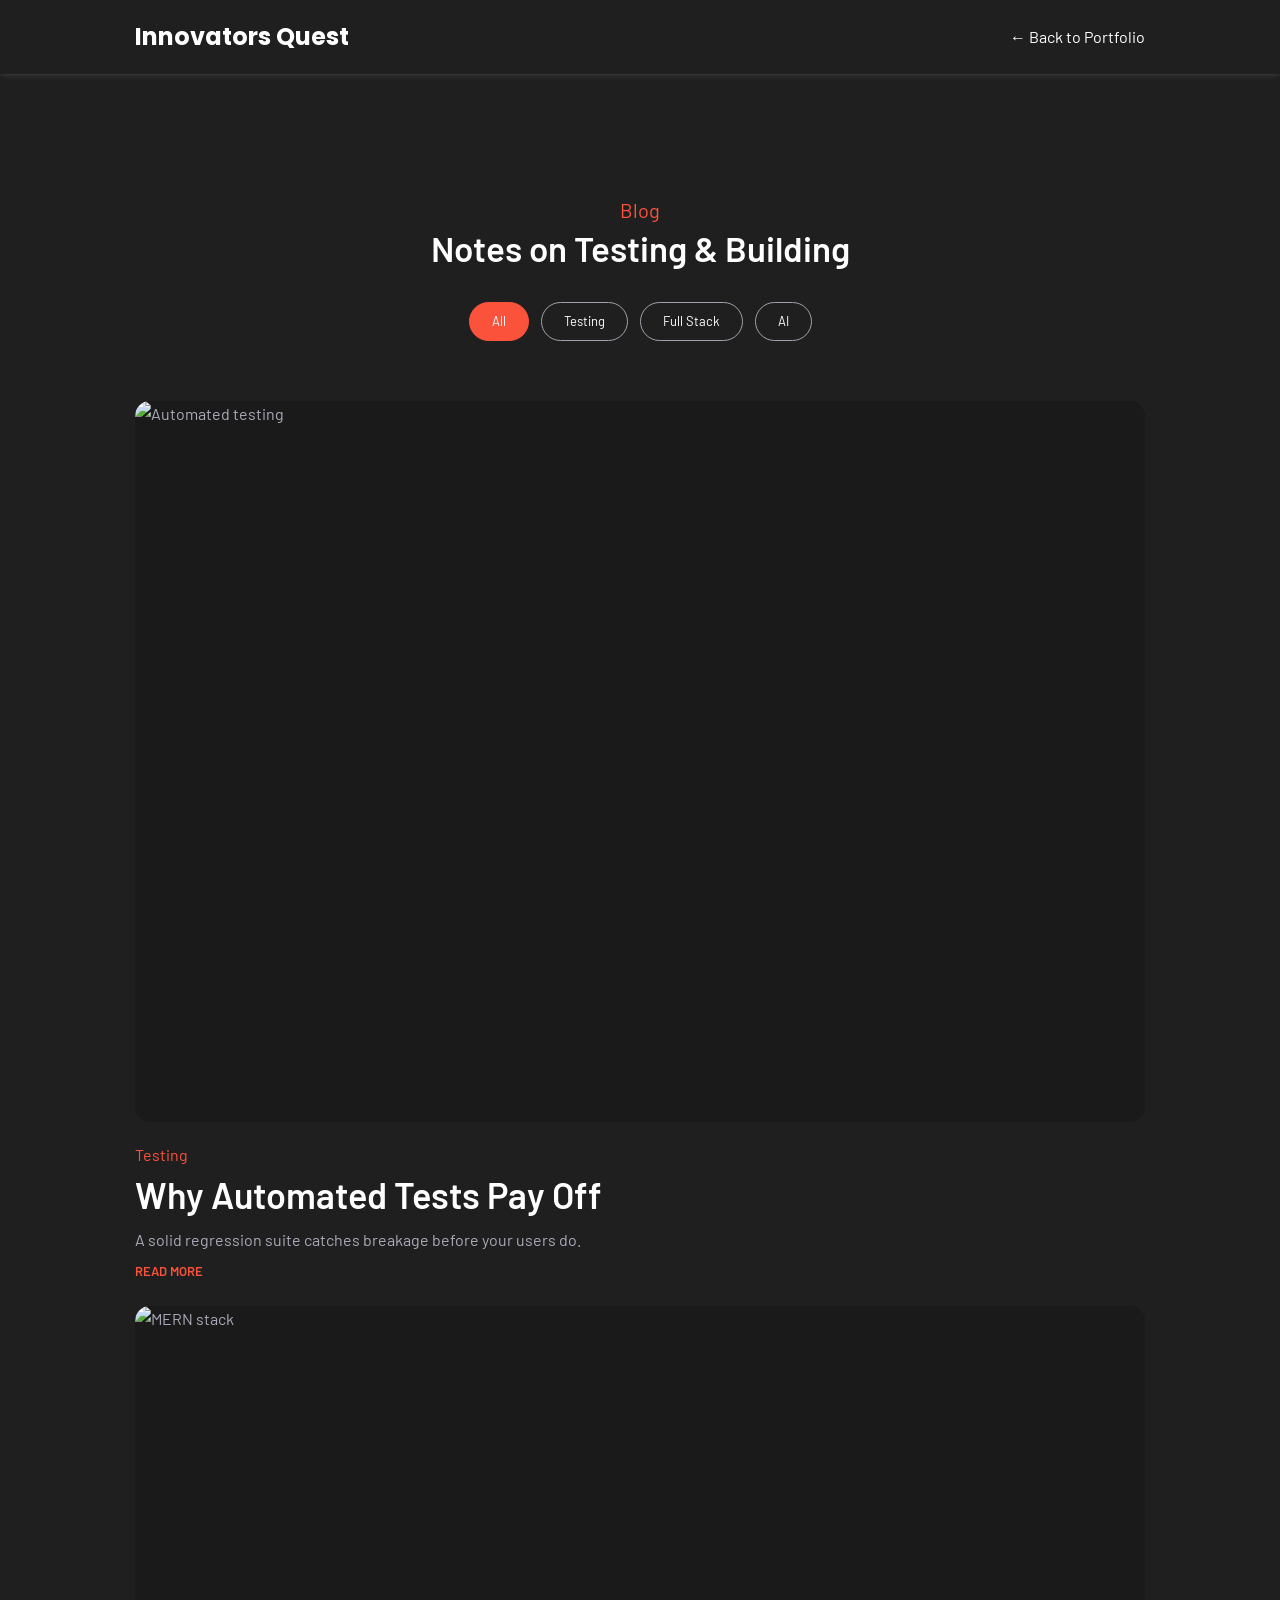
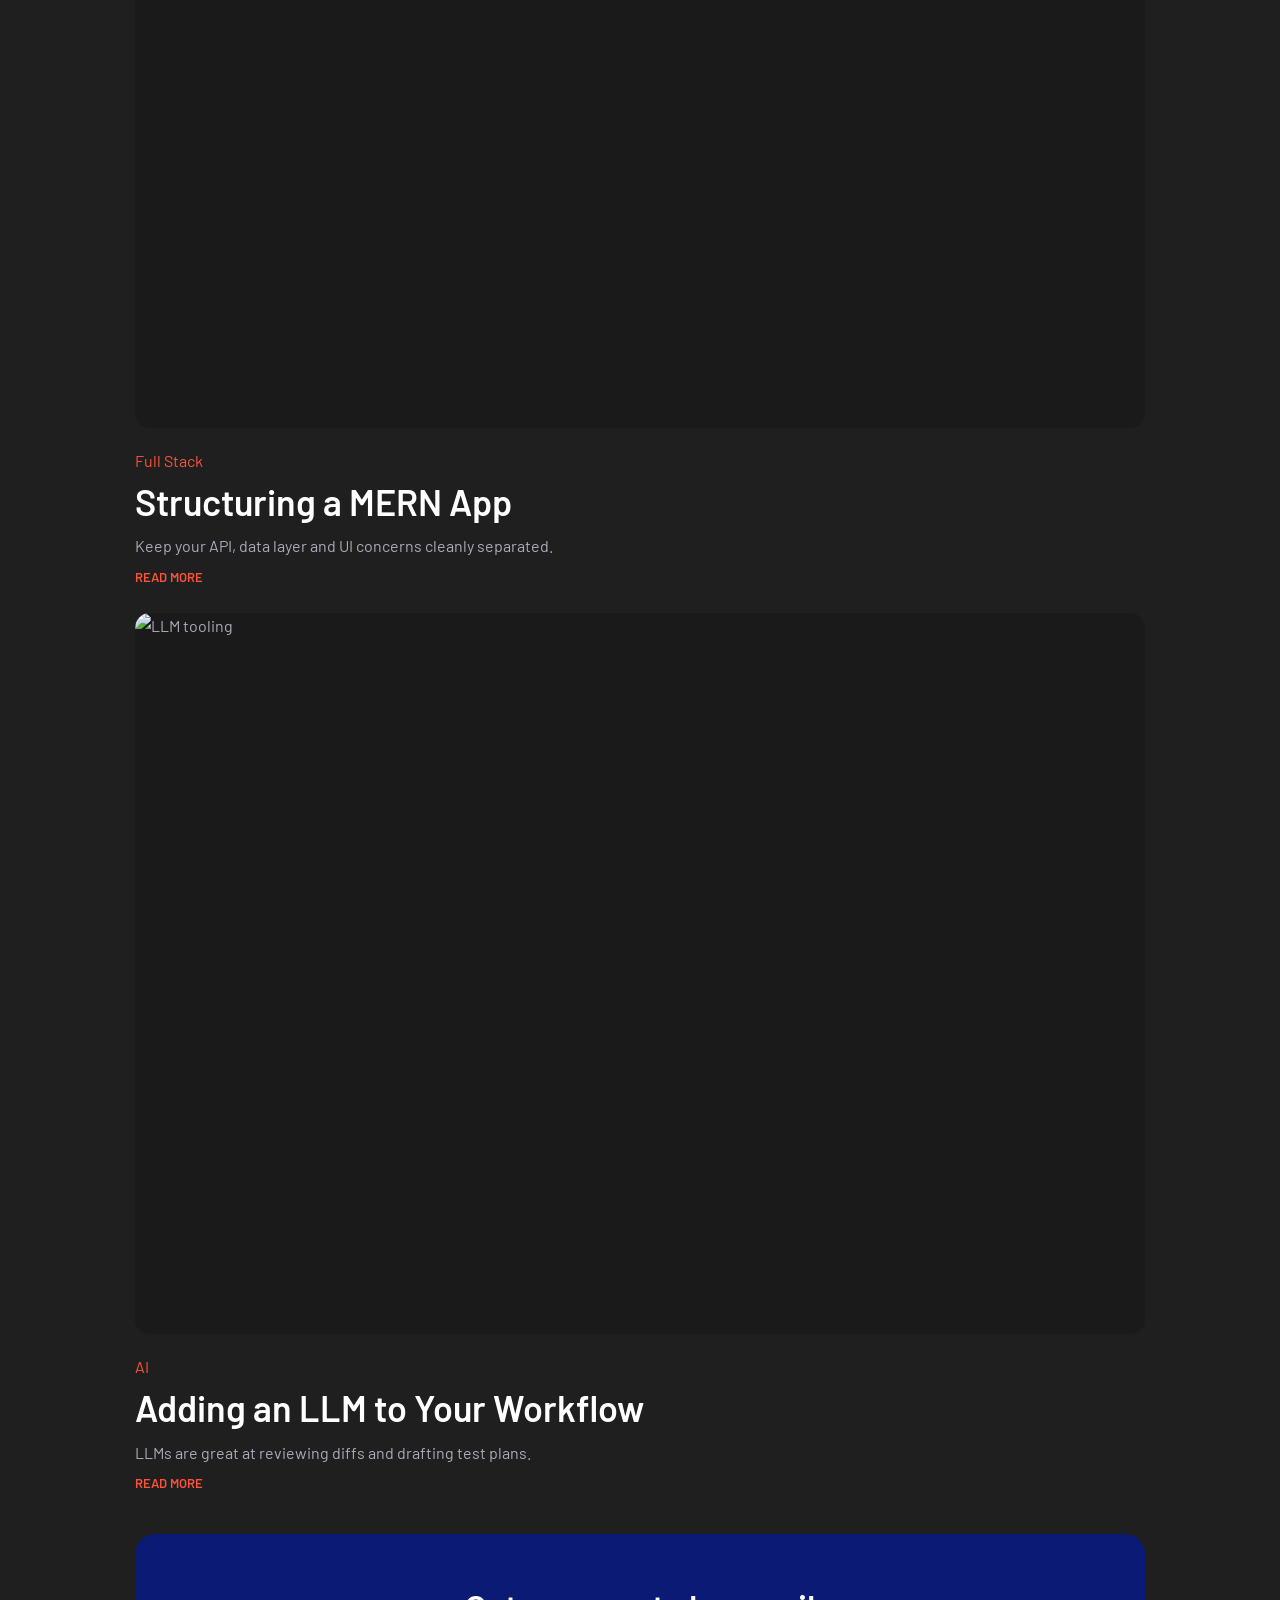
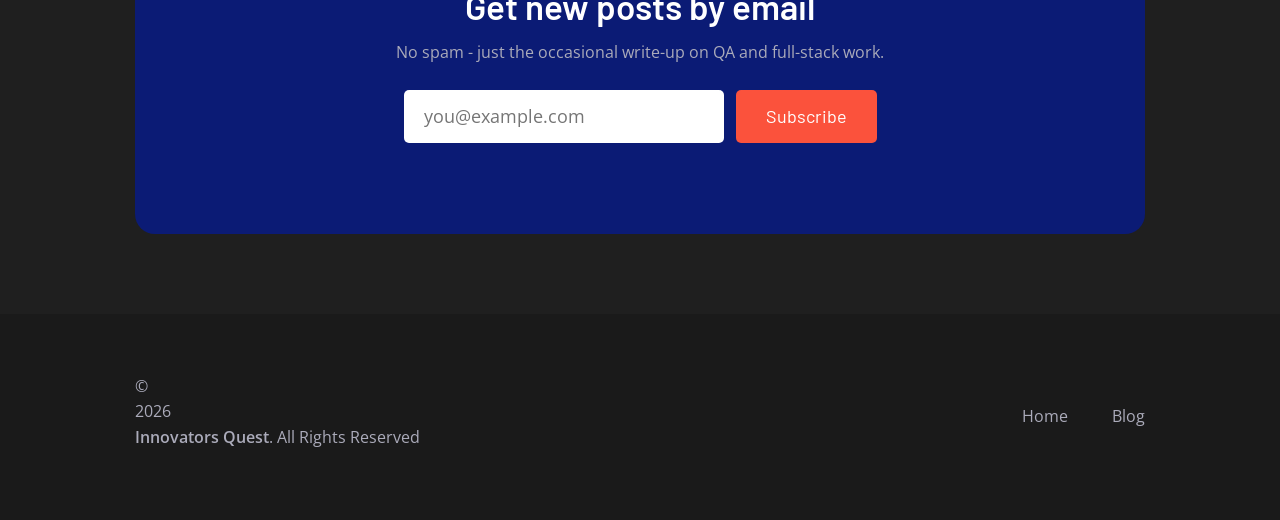
==== commit 1808baaa: "Merge b1601ae19b2b634f5f0dcfdfa3b248891f059f19 into a4dbd5d0a70fa1d0705679da84990c3d1c585d44" ====
--- a/blog.html
+++ b/blog.html
@@ -22,7 +22,7 @@
   <header style="position: sticky; top: 0; z-index: 10; background-color: var(--space-cadet); box-shadow: var(--shadow); padding-block: 18px;">
     <div class="container" style="display: flex; justify-content: space-between; align-items: center;">
       <a href="./index.html"><h1 class="logo">Innovators Quest</h1></a>
-      <a href="./index.html" class="back-link" data-back>&larr; Back to Portfolio</a>
+      <a href="./index.htm" class="back-link" data-back>&larr; Back to Portfolio</a>
     </div>
   </header>
 
@@ -55,7 +55,7 @@
 
           <li class="blog-card" data-category="fullstack">
             <div class="card-banner">
-              <a href="#"><img src="./images/blog-2.jpg" width="1180" height="843" loading="lazy" alt="MERN stack" class="img-cover"></a>
+              <a href="#"><img src="./images/blog-2x.jpg" width="1180" height="843" loading="lazy" alt="MERN stack" class="img-cover"></a>
             </div>
             <p class="card-tag">Full Stack</p>
             <h3 class="h3 card-title"><a href="#">Structuring a MERN App</a></h3>
@@ -81,7 +81,7 @@
           <h2 class="h2">Get new posts by email</h2>
           <p>No spam - just the occasional write-up on QA and full-stack work.</p>
           <form class="newsletter-form" data-newsletter>
-            <input type="email" class="newsletter-input" placeholder="you@example\.com" aria-label="Email address">
+            <input type="email" class="newsletter-input" placeholder="you@example.com" aria-label="Email address">
             <button type="submit" class="newsletter-btn">Subscribe</button>
           </form>
           <p class="newsletter-msg" data-msg></p>
@@ -94,7 +94,7 @@
   <footer class="footer">
     <div class="container">
       <p class="copyright">
-        &copy; <span data-year>2000</span> <a href="./index.html" class="copyright-link">Innovators Quest</a>. All Rights Reserved
+        &copy; <span data-year>2026</span> <a href="./index.html" class="copyright-link">Innovators Quest</a>. All Rights Reserved
       </p>
       <ul class="footer-list">
         <li><a href="./index.html" class="footer-link">Home</a></li>
--- a/style.css
+++ b/style.css
@@ -189,7 +189,7 @@
 }
 
 .btn-primary.blue {
-  bckground-color: var(--klein-blue);
+  background-color: var(--klein-blue);
 }
 
 .btn-primary.blue:is(:hover, :focus) {
@@ -616,7 +616,7 @@
 }
 
 .contact-input {
-  background-color: var(--orange-soda);
+  background-color: var(--white);
   color: var(--manatee);
   border-radius: var(--radius-5);
   padding: 15px 25px;
@@ -1367,5 +1367,5 @@
 \*-----------------------------------*/
 
 .contact .wrapper .contact-input {
-  color: var(--white);
-}
+  color: var(--black);
+}
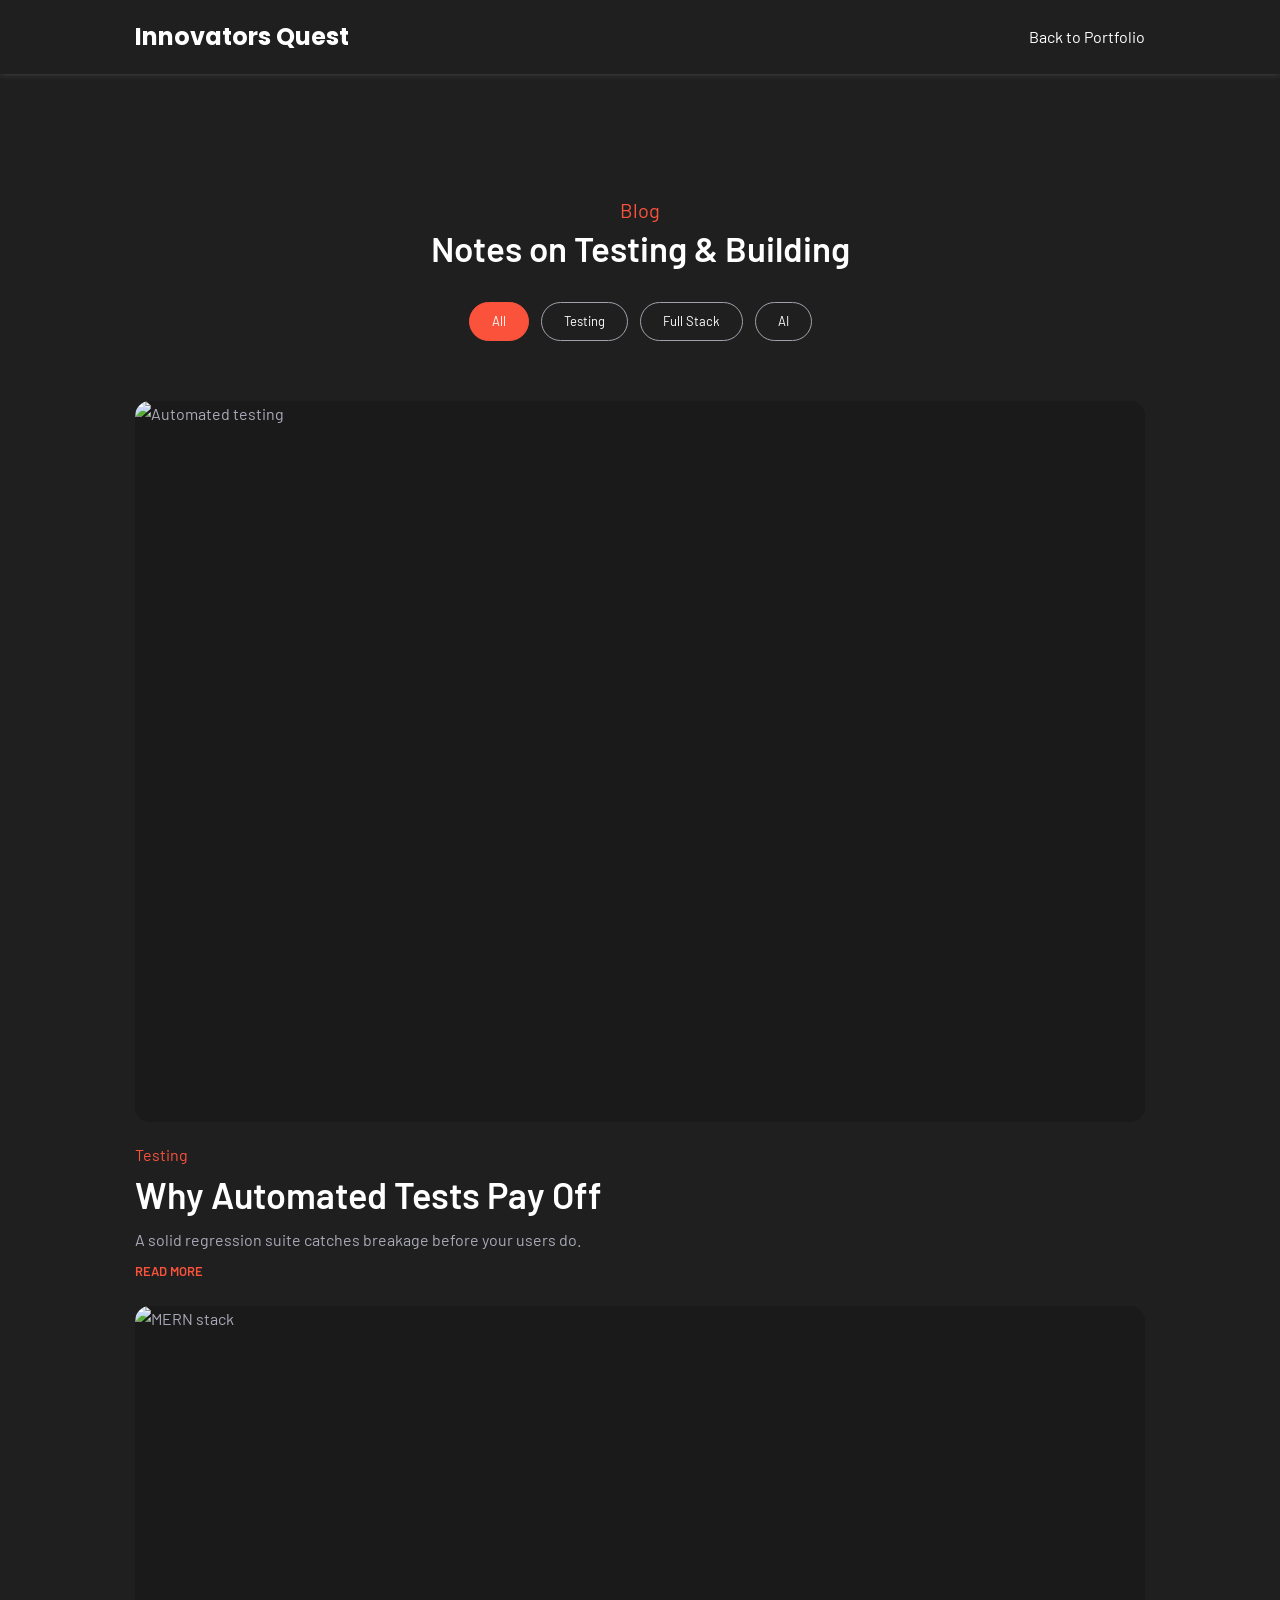
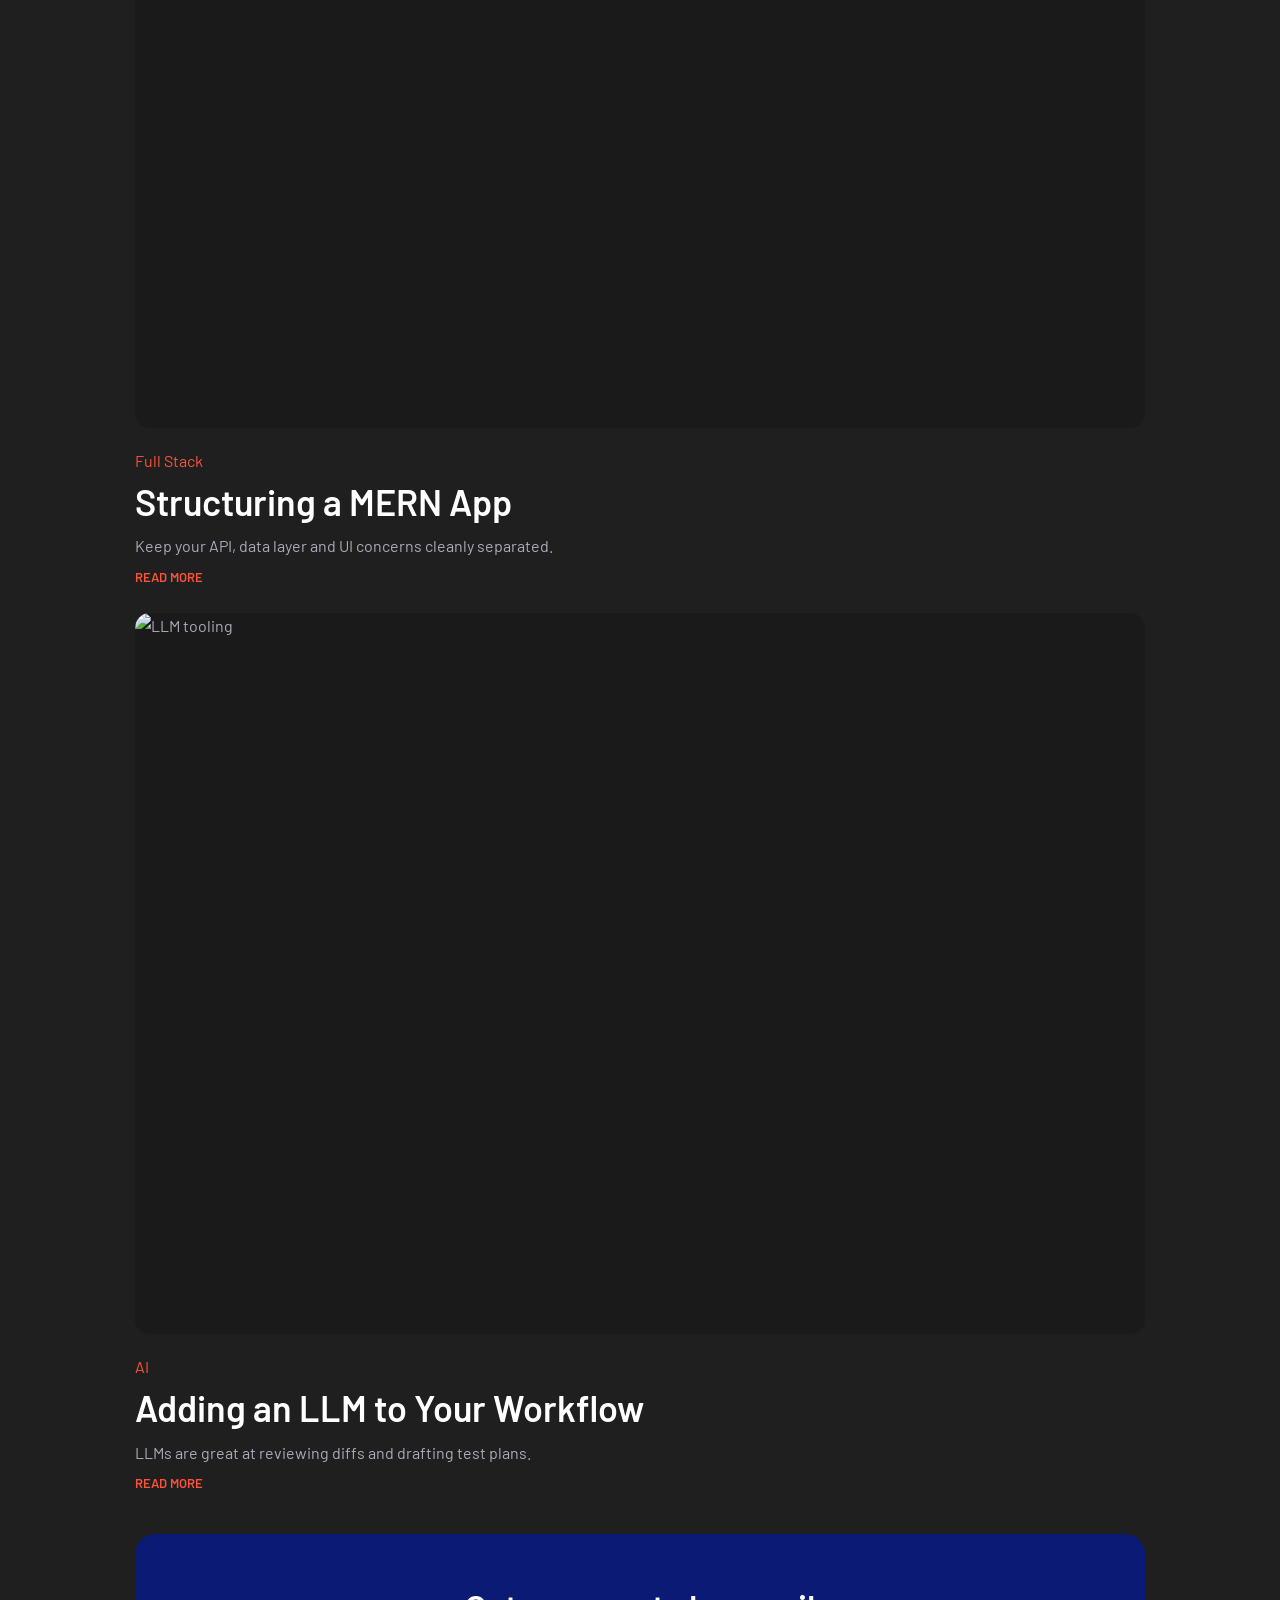
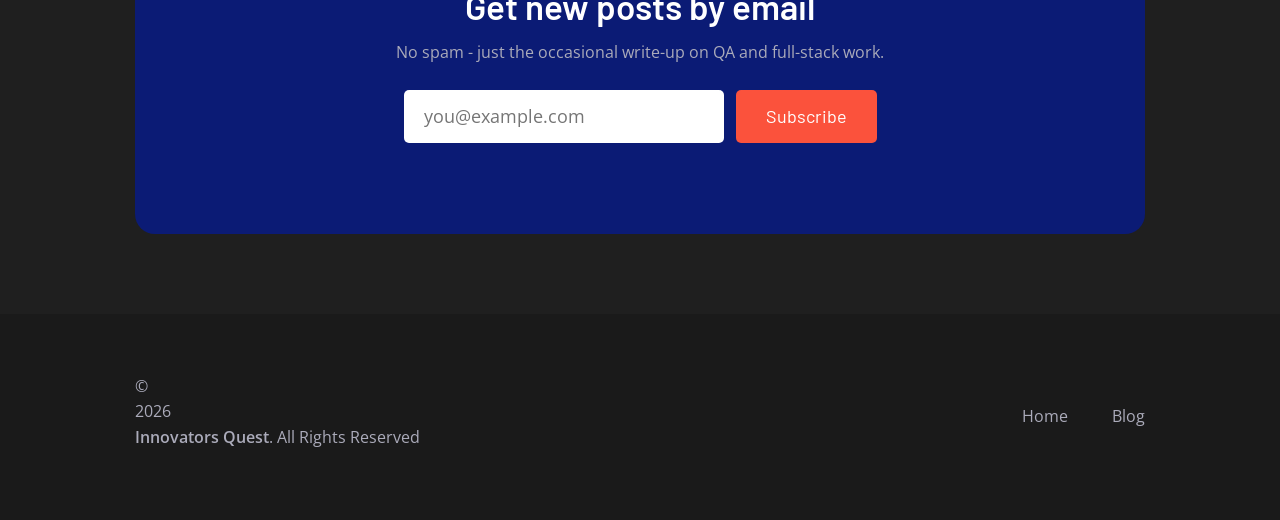
==== commit c3b001b1: "Merge ca5f0c6a87364ac7249caa472d75d1bd645ceaf6 into a4dbd5d0a70fa1d0705679da84990c3d1c585d44" ====
--- a/blog.html
+++ b/blog.html
@@ -22,7 +22,7 @@
   <header style="position: sticky; top: 0; z-index: 10; background-color: var(--space-cadet); box-shadow: var(--shadow); padding-block: 18px;">
     <div class="container" style="display: flex; justify-content: space-between; align-items: center;">
       <a href="./index.html"><h1 class="logo">Innovators Quest</h1></a>
-      <a href="./index.htm" class="back-link" data-back>&larr; Back to Portfolio</a>
+      <a href="./index.html" class="back-link" data-back> Back to Portfolio</a>
     </div>
   </header>
 
@@ -55,7 +55,7 @@
 
           <li class="blog-card" data-category="fullstack">
             <div class="card-banner">
-              <a href="#"><img src="./images/blog-2x.jpg" width="1180" height="843" loading="lazy" alt="MERN stack" class="img-cover"></a>
+              <a href="#"><img src="./images/blog-2.jpg" width="1180" height="843" loading="lazy" alt="MERN stack" class="img-cover"></a>
             </div>
             <p class="card-tag">Full Stack</p>
             <h3 class="h3 card-title"><a href="#">Structuring a MERN App</a></h3>
@@ -94,7 +94,7 @@
   <footer class="footer">
     <div class="container">
       <p class="copyright">
-        &copy; <span data-year>2026</span> <a href="./index.html" class="copyright-link">Innovators Quest</a>. All Rights Reserved
+        &copy; <span data-year>2000</span> <a href="./index.html" class="copyright-link">Innovators Quest</a>. All Rights Reserved
       </p>
       <ul class="footer-list">
         <li><a href="./index.html" class="footer-link">Home</a></li>
--- a/style.css
+++ b/style.css
@@ -189,7 +189,7 @@
 }
 
 .btn-primary.blue {
-  background-color: var(--klein-blue);
+  bckground-color: var(--klein-blue);
 }
 
 .btn-primary.blue:is(:hover, :focus) {
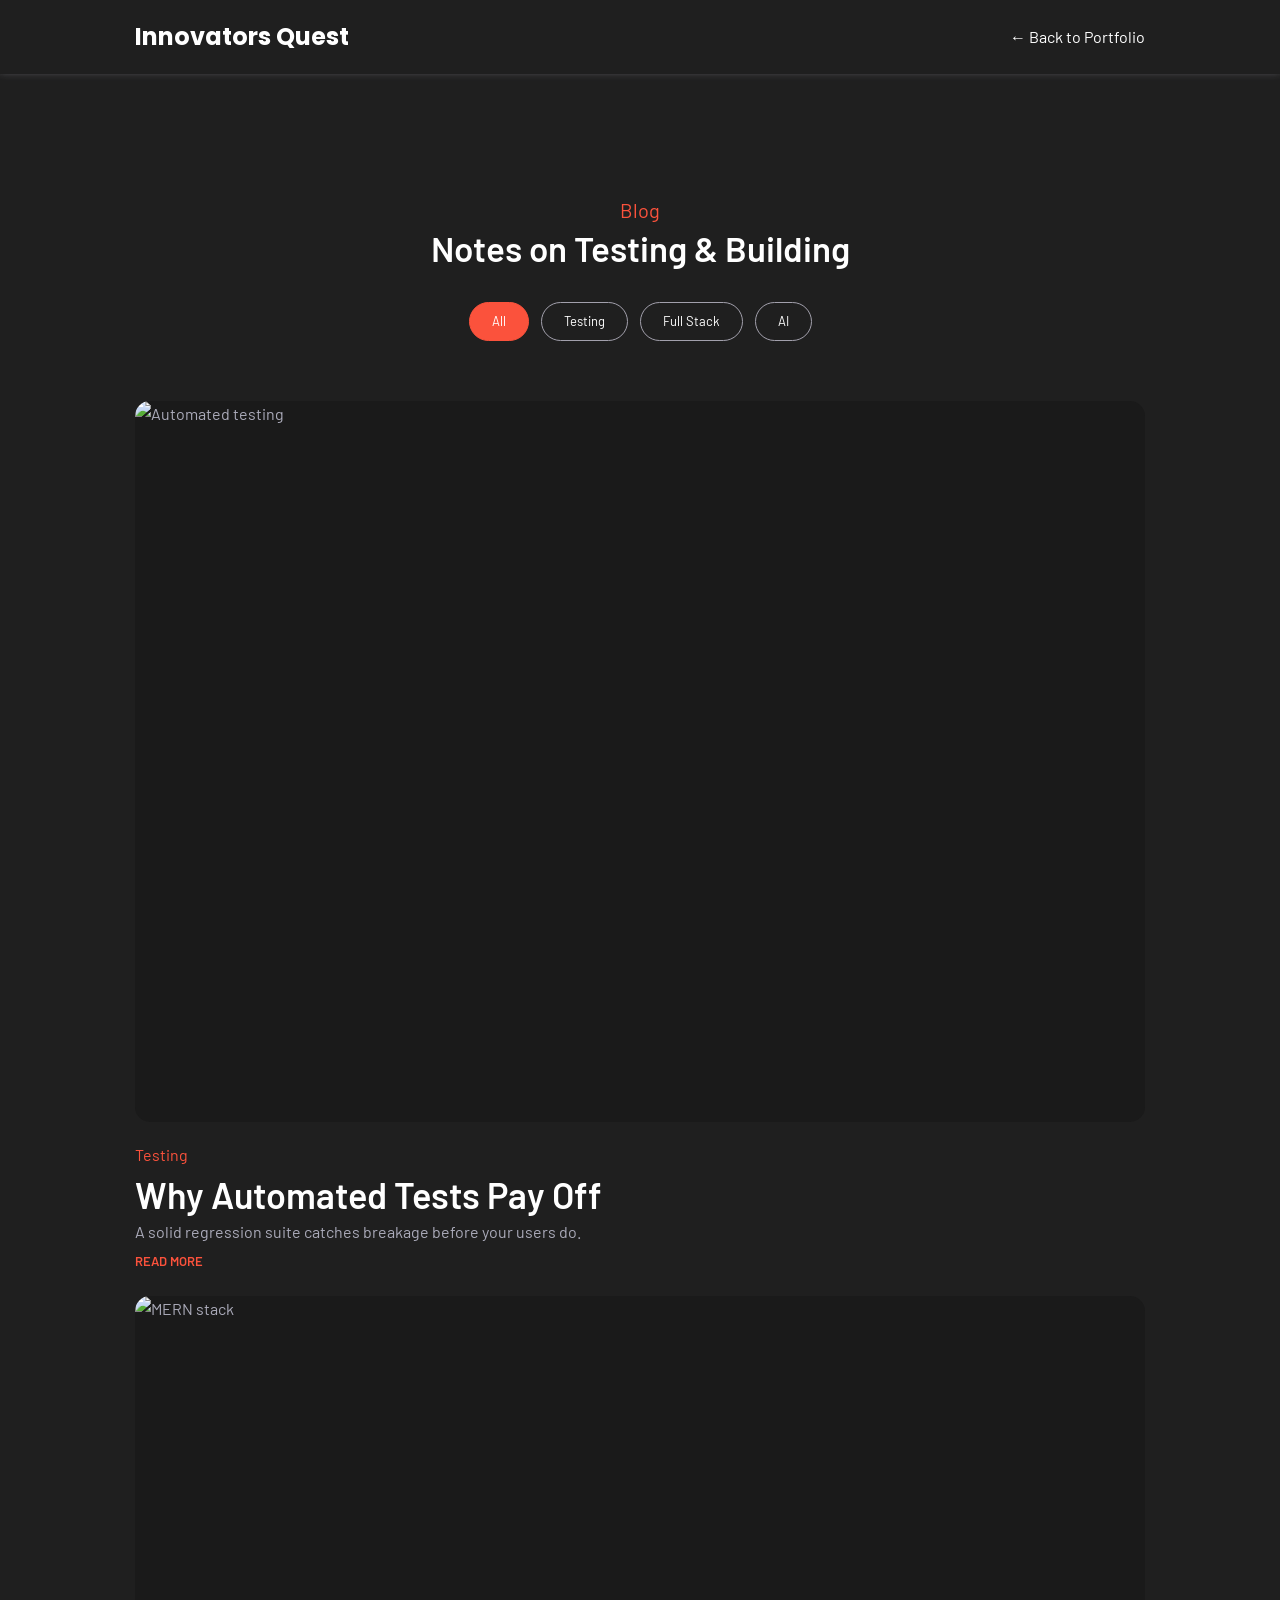
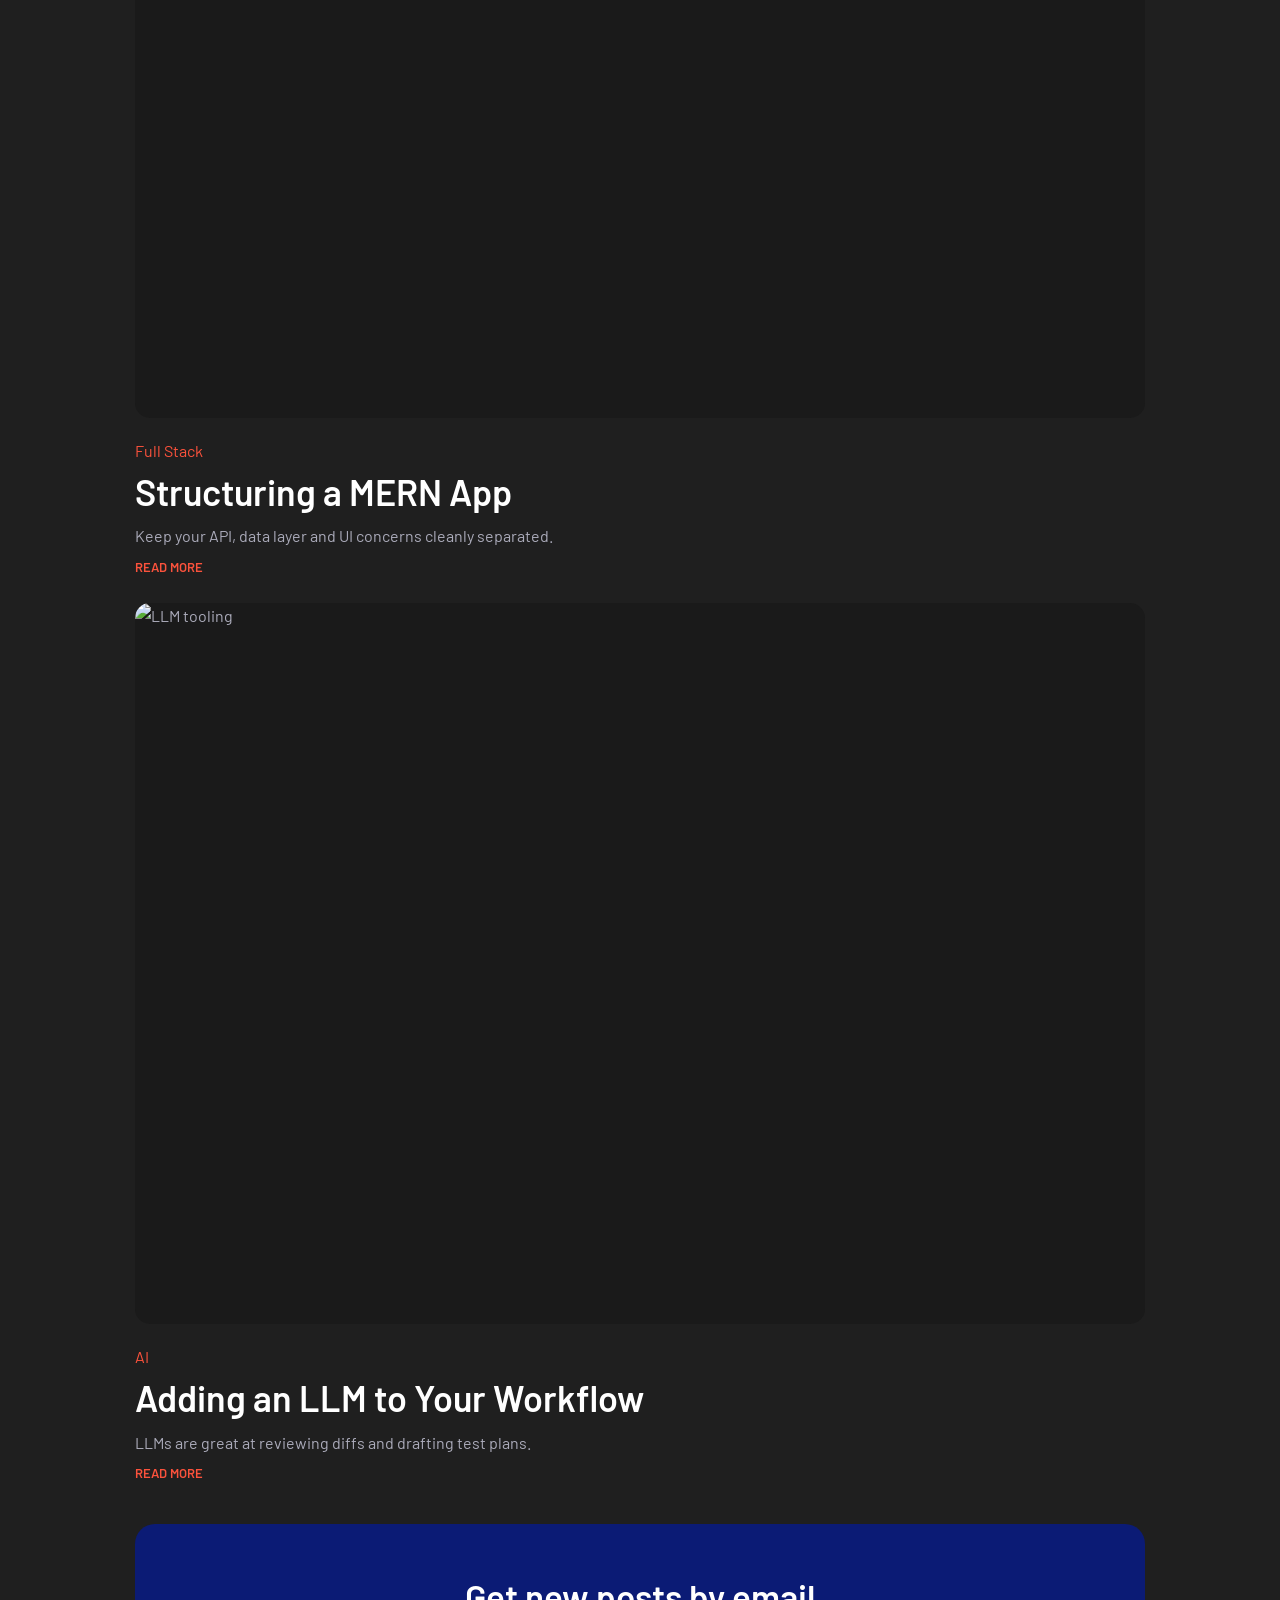
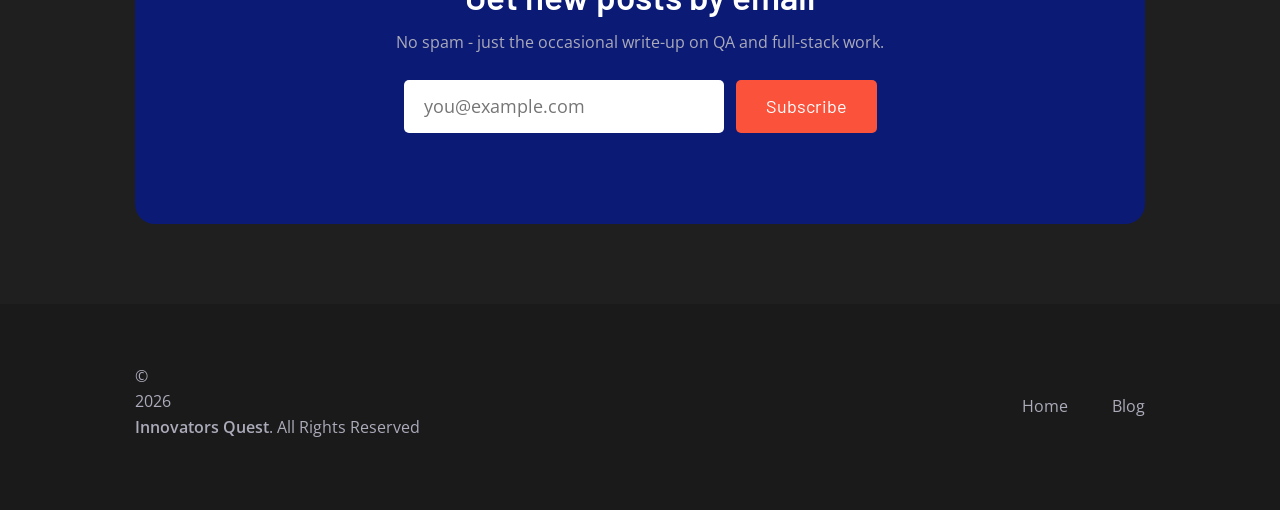
==== commit a1b4853d: "Merge 097ad390a75cadd37acdde6999e454e80d5ecccb into a4dbd5d0a70fa1d0705679da84990c3d1c585d44" ====
--- a/blog.html
+++ b/blog.html
@@ -22,7 +22,7 @@
   <header style="position: sticky; top: 0; z-index: 10; background-color: var(--space-cadet); box-shadow: var(--shadow); padding-block: 18px;">
     <div class="container" style="display: flex; justify-content: space-between; align-items: center;">
       <a href="./index.html"><h1 class="logo">Innovators Quest</h1></a>
-      <a href="./index.html" class="back-link" data-back> Back to Portfolio</a>
+      <a href="./index.html" class="back-link" data-back>&larr; Back to Portfolio</a>
     </div>
   </header>
 
@@ -48,7 +48,7 @@
             </div>
             <p class="card-tag">Testing</p>
             <h3 class="h3 card-title"><a href="#">Why Automated Tests Pay Off</a></h3>
-            <p class="card-excerpt">A solid regression suite catches breakage before your users do.</p>
+            <p class="card-except">A solid regression suite catches breakage before your users do.</p>
             <p class="card-more" hidden>With Playwright and pytest you can turn a flaky manual checklist into a fast, repeatable pipeline that runs on every commit.</p>
             <button class="btn-readmore" data-readmore>Read more</button>
           </li>
@@ -94,7 +94,7 @@
   <footer class="footer">
     <div class="container">
       <p class="copyright">
-        &copy; <span data-year>2000</span> <a href="./index.html" class="copyright-link">Innovators Quest</a>. All Rights Reserved
+        &copy; <span data-year>2026</span> <a href="./index.html" class="copyright-link">Innovators Quest</a>. All Rights Reserved
       </p>
       <ul class="footer-list">
         <li><a href="./index.html" class="footer-link">Home</a></li>
